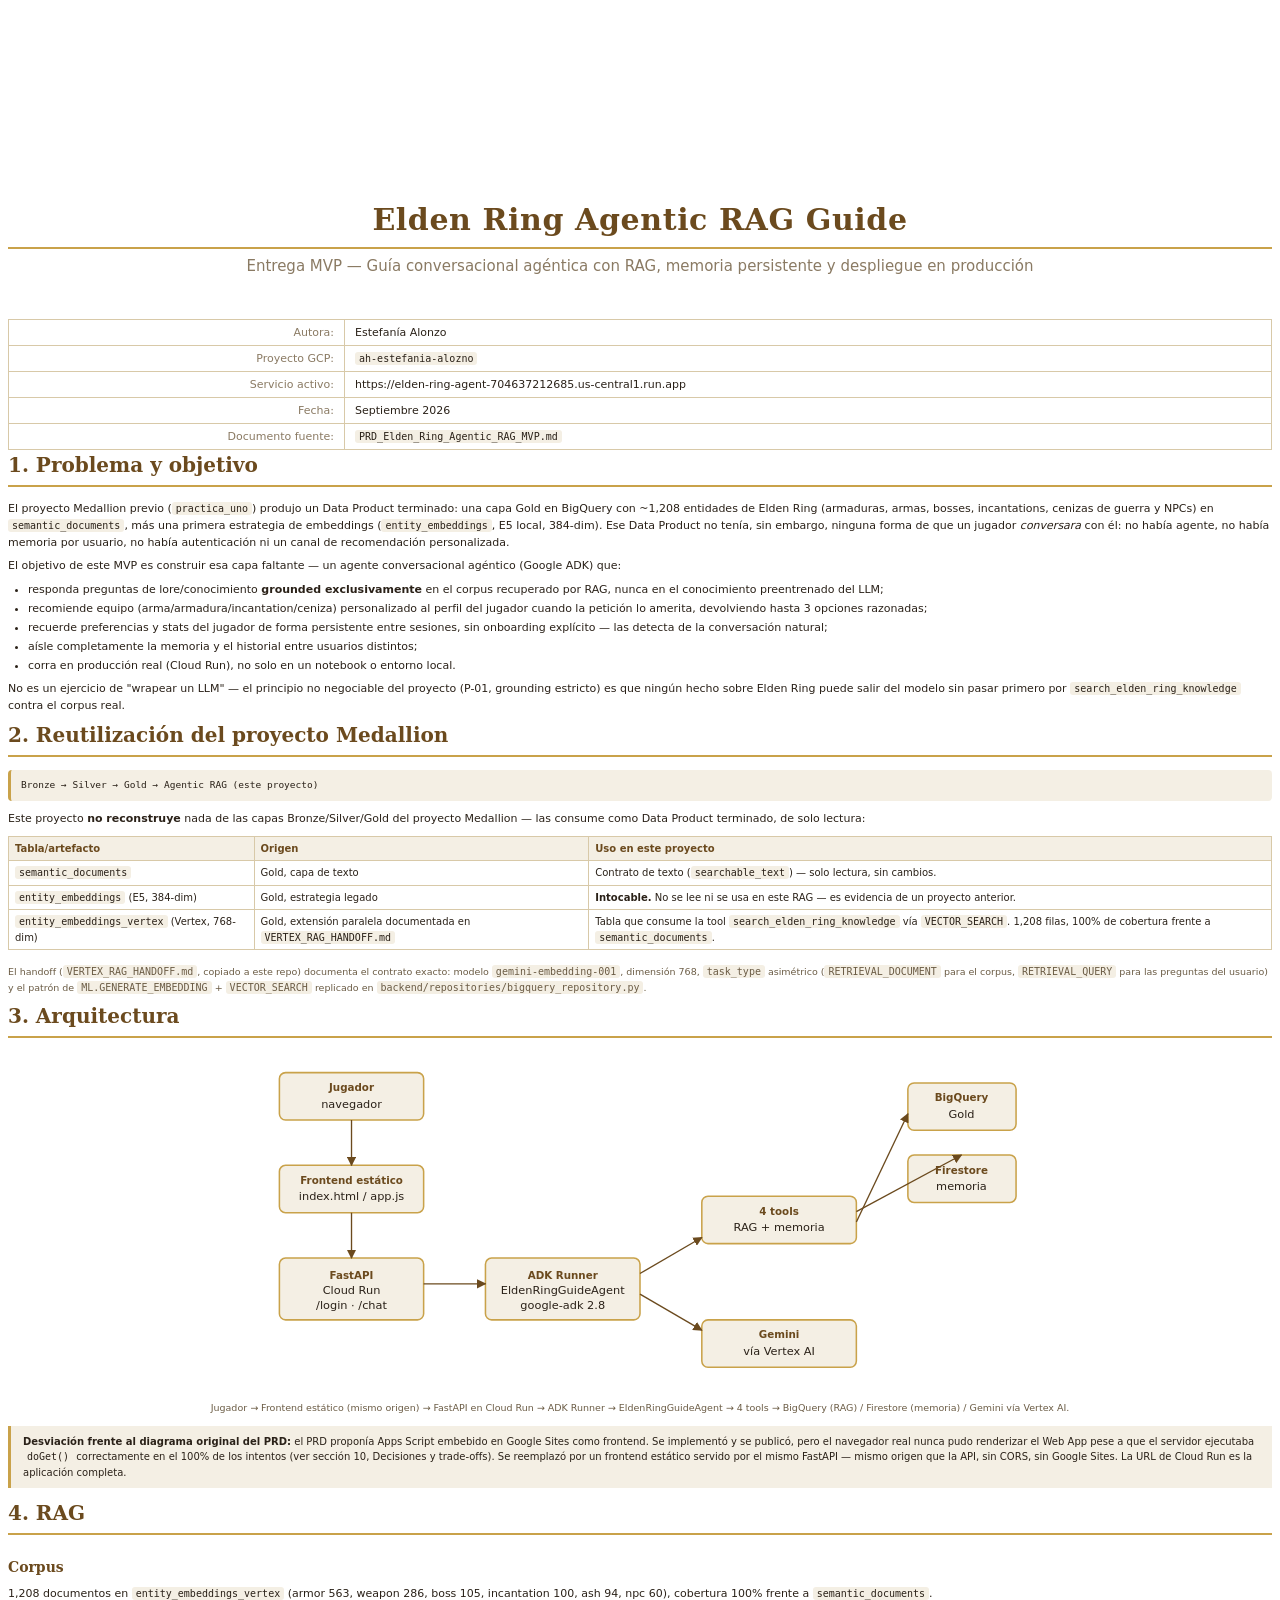
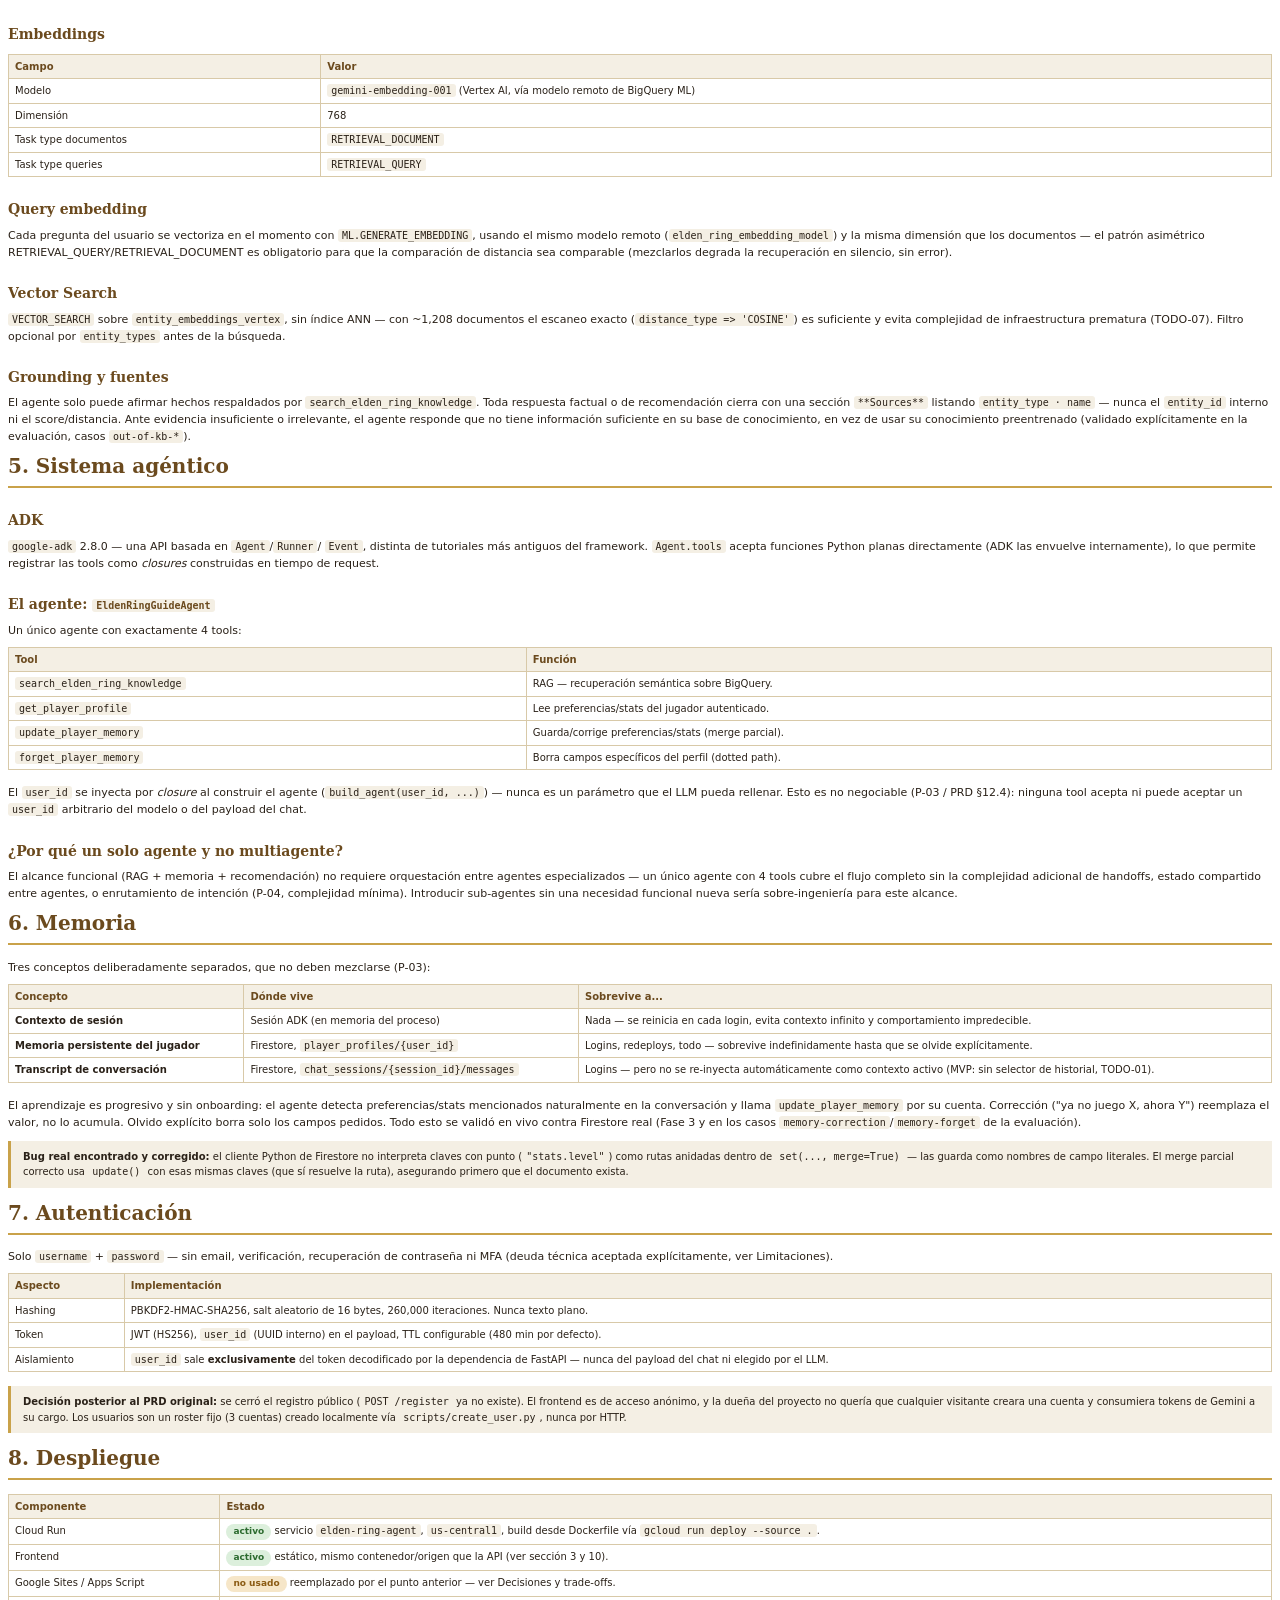
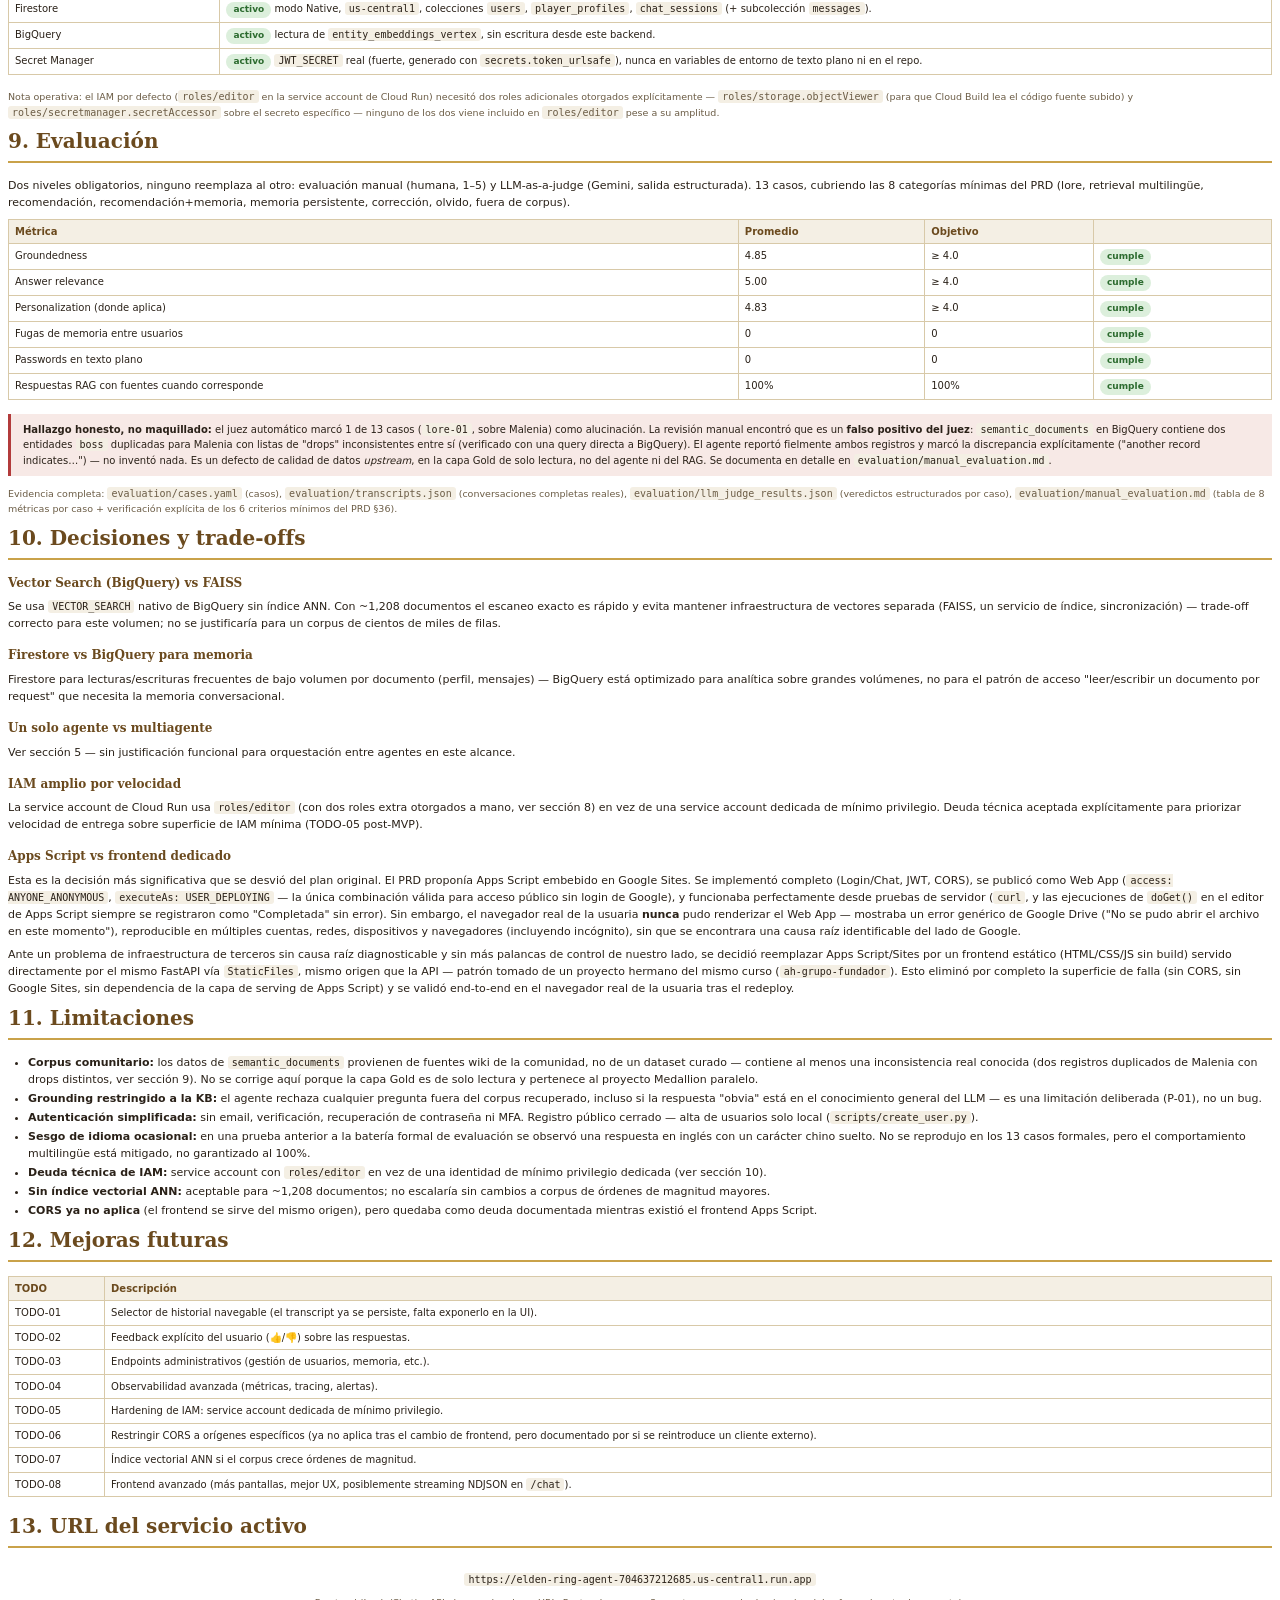
==== docs/entrega.html @ c38bca63 "Genera el PDF de entrega (PRD §45) docs/entrega.html + docs/entrega.pdf (9 páginas), renderizado con" ====
<!doctype html>
<html lang="es">
<head>
<meta charset="utf-8">
<title>Elden Ring Agentic RAG Guide — Entrega MVP</title>
<style>
  @page {
    size: A4;
    margin: 2.2cm 2cm 2.4cm 2cm;
    @bottom-center { content: counter(page) " / " counter(pages); font-size: 9px; color: #8a7a63; }
  }
  * { box-sizing: border-box; }
  body {
    font-family: 'DejaVu Sans', 'Helvetica Neue', Arial, sans-serif;
    color: #2a2118;
    font-size: 11px;
    line-height: 1.55;
  }
  h1, h2, h3 { font-family: 'DejaVu Serif', Georgia, serif; color: #6b4a1e; }
  .cover {
    text-align: center;
    padding-top: 5cm;
  }
  .cover h1 {
    font-size: 30px;
    margin-bottom: 6px;
    color: #6b4a1e;
    letter-spacing: 0.02em;
  }
  .cover .subtitle { font-size: 15px; color: #8a7a63; margin-bottom: 40px; }
  .cover table {
    margin: 40px auto 0;
    font-size: 11px;
    border-collapse: collapse;
  }
  .cover table td { padding: 4px 10px; text-align: left; }
  .cover table td:first-child { color: #8a7a63; text-align: right; }
  .page-break { page-break-before: always; }
  h1 { font-size: 20px; border-bottom: 2px solid #c9a24a; padding-bottom: 4px; margin-top: 0; }
  h2 { font-size: 14px; color: #6b4a1e; margin-top: 22px; margin-bottom: 6px; }
  h3 { font-size: 12px; color: #6b4a1e; margin-top: 14px; margin-bottom: 4px; }
  p { margin: 6px 0; }
  ul, ol { margin: 6px 0; padding-left: 20px; }
  li { margin: 2px 0; }
  code {
    background: #f4efe4; padding: 1px 4px; border-radius: 3px;
    font-family: 'DejaVu Sans Mono', monospace; font-size: 10px;
  }
  pre {
    background: #f4efe4; padding: 8px 10px; border-radius: 4px;
    font-family: 'DejaVu Sans Mono', monospace; font-size: 9.5px;
    white-space: pre-wrap; border-left: 3px solid #c9a24a;
  }
  table { border-collapse: collapse; width: 100%; margin: 8px 0 14px; font-size: 10px; }
  th, td { border: 1px solid #d8c9a8; padding: 4px 6px; text-align: left; vertical-align: top; }
  th { background: #f4efe4; color: #6b4a1e; }
  .badge {
    display: inline-block; padding: 1px 7px; border-radius: 9px;
    font-size: 9px; font-weight: bold;
  }
  .badge-ok { background: #dcefdc; color: #2c6b2f; }
  .badge-warn { background: #f6e6c8; color: #8a5a12; }
  .callout {
    background: #f4efe4; border-left: 3px solid #c9a24a;
    padding: 8px 12px; margin: 10px 0; font-size: 10px;
  }
  .callout.honest { border-left-color: #b23b3b; background: #f7e9e6; }
  .small { font-size: 9.5px; color: #6b5c45; }
  a { color: #6b4a1e; }
  .diagram-caption { text-align: center; font-size: 9.5px; color: #6b5c45; margin-top: 4px; }
</style>
</head>
<body>

<!-- ============ PORTADA ============ -->
<div class="cover">
  <h1>Elden Ring Agentic RAG Guide</h1>
  <div class="subtitle">Entrega MVP — Guía conversacional agéntica con RAG, memoria persistente y despliegue en producción</div>
  <table>
    <tr><td>Autora:</td><td>Estefanía Alonzo</td></tr>
    <tr><td>Proyecto GCP:</td><td><code>ah-estefania-alozno</code></td></tr>
    <tr><td>Servicio activo:</td><td>https://elden-ring-agent-704637212685.us-central1.run.app</td></tr>
    <tr><td>Fecha:</td><td>Septiembre 2026</td></tr>
    <tr><td>Documento fuente:</td><td><code>PRD_Elden_Ring_Agentic_RAG_MVP.md</code></td></tr>
  </table>
</div>

<!-- ============ 1. PROBLEMA Y OBJETIVO ============ -->
<div class="page-break"></div>
<h1>1. Problema y objetivo</h1>

<p>
El proyecto Medallion previo (<code>practica_uno</code>) produjo un Data Product terminado:
una capa Gold en BigQuery con ~1,208 entidades de Elden Ring (armaduras, armas, bosses,
incantations, cenizas de guerra y NPCs) en <code>semantic_documents</code>, más una primera
estrategia de embeddings (<code>entity_embeddings</code>, E5 local, 384-dim). Ese Data Product
no tenía, sin embargo, ninguna forma de que un jugador <em>conversara</em> con él: no había
agente, no había memoria por usuario, no había autenticación ni un canal de recomendación
personalizada.
</p>

<p>
El objetivo de este MVP es construir esa capa faltante — un agente conversacional agéntico
(Google ADK) que:
</p>
<ul>
  <li>responda preguntas de lore/conocimiento <strong>grounded exclusivamente</strong> en el
    corpus recuperado por RAG, nunca en el conocimiento preentrenado del LLM;</li>
  <li>recomiende equipo (arma/armadura/incantation/ceniza) personalizado al perfil del
    jugador cuando la petición lo amerita, devolviendo hasta 3 opciones razonadas;</li>
  <li>recuerde preferencias y stats del jugador de forma persistente entre sesiones, sin
    onboarding explícito — las detecta de la conversación natural;</li>
  <li>aísle completamente la memoria y el historial entre usuarios distintos;</li>
  <li>corra en producción real (Cloud Run), no solo en un notebook o entorno local.</li>
</ul>

<p>
No es un ejercicio de "wrapear un LLM" — el principio no negociable del proyecto (P-01,
grounding estricto) es que ningún hecho sobre Elden Ring puede salir del modelo sin pasar
primero por <code>search_elden_ring_knowledge</code> contra el corpus real.
</p>

<!-- ============ 2. REUTILIZACIÓN DEL MEDALLION ============ -->
<h1>2. Reutilización del proyecto Medallion</h1>

<pre>Bronze → Silver → Gold → Agentic RAG (este proyecto)</pre>

<p>
Este proyecto <strong>no reconstruye</strong> nada de las capas Bronze/Silver/Gold del
proyecto Medallion — las consume como Data Product terminado, de solo lectura:
</p>

<table>
  <tr><th>Tabla/artefacto</th><th>Origen</th><th>Uso en este proyecto</th></tr>
  <tr><td><code>semantic_documents</code></td><td>Gold, capa de texto</td>
      <td>Contrato de texto (<code>searchable_text</code>) — solo lectura, sin cambios.</td></tr>
  <tr><td><code>entity_embeddings</code> (E5, 384-dim)</td><td>Gold, estrategia legado</td>
      <td><strong>Intocable.</strong> No se lee ni se usa en este RAG — es evidencia de un
          proyecto anterior.</td></tr>
  <tr><td><code>entity_embeddings_vertex</code> (Vertex, 768-dim)</td><td>Gold, extensión
      paralela documentada en <code>VERTEX_RAG_HANDOFF.md</code></td>
      <td>Tabla que consume la tool <code>search_elden_ring_knowledge</code> vía
          <code>VECTOR_SEARCH</code>. 1,208 filas, 100% de cobertura frente a
          <code>semantic_documents</code>.</td></tr>
</table>

<p class="small">
El handoff (<code>VERTEX_RAG_HANDOFF.md</code>, copiado a este repo) documenta el contrato
exacto: modelo <code>gemini-embedding-001</code>, dimensión 768, <code>task_type</code>
asimétrico (<code>RETRIEVAL_DOCUMENT</code> para el corpus, <code>RETRIEVAL_QUERY</code> para
las preguntas del usuario) y el patrón de <code>ML.GENERATE_EMBEDDING</code> +
<code>VECTOR_SEARCH</code> replicado en <code>backend/repositories/bigquery_repository.py</code>.
</p>

<!-- ============ 3. ARQUITECTURA ============ -->
<h1>3. Arquitectura</h1>

<svg viewBox="0 0 760 330" xmlns="http://www.w3.org/2000/svg" style="width:100%; max-height:340px;">
  <defs>
    <marker id="arrow" viewBox="0 0 10 10" refX="9" refY="5" markerWidth="7" markerHeight="7" orient="auto-start-reverse">
      <path d="M 0 0 L 10 5 L 0 10 z" fill="#6b4a1e"/>
    </marker>
  </defs>
  <style>
    .box { fill:#f4efe4; stroke:#c9a24a; stroke-width:1.5; rx:6; }
    .lbl { font-family: 'DejaVu Sans', sans-serif; font-size: 11px; fill:#2a2118; text-anchor:middle; }
    .lbl-title { font-family: 'DejaVu Sans', sans-serif; font-size: 10px; fill:#6b4a1e; font-weight:bold; text-anchor:middle; }
    .edge { stroke:#6b4a1e; stroke-width:1.3; fill:none; marker-end:url(#arrow); }
  </style>

  <rect class="box" x="30" y="20" width="140" height="46"/>
  <text class="lbl-title" x="100" y="38">Jugador</text>
  <text class="lbl" x="100" y="54">navegador</text>

  <rect class="box" x="30" y="110" width="140" height="46"/>
  <text class="lbl-title" x="100" y="128">Frontend estático</text>
  <text class="lbl" x="100" y="144">index.html / app.js</text>

  <rect class="box" x="30" y="200" width="140" height="60"/>
  <text class="lbl-title" x="100" y="220">FastAPI</text>
  <text class="lbl" x="100" y="235">Cloud Run</text>
  <text class="lbl" x="100" y="249">/login · /chat</text>

  <rect class="box" x="230" y="200" width="150" height="60"/>
  <text class="lbl-title" x="305" y="220">ADK Runner</text>
  <text class="lbl" x="305" y="235">EldenRingGuideAgent</text>
  <text class="lbl" x="305" y="249">google-adk 2.8</text>

  <rect class="box" x="440" y="140" width="150" height="46"/>
  <text class="lbl-title" x="515" y="158">4 tools</text>
  <text class="lbl" x="515" y="174">RAG + memoria</text>

  <rect class="box" x="440" y="260" width="150" height="46"/>
  <text class="lbl-title" x="515" y="278">Gemini</text>
  <text class="lbl" x="515" y="294">vía Vertex AI</text>

  <rect class="box" x="640" y="30" width="105" height="46"/>
  <text class="lbl-title" x="692" y="48">BigQuery</text>
  <text class="lbl" x="692" y="64">Gold</text>

  <rect class="box" x="640" y="100" width="105" height="46"/>
  <text class="lbl-title" x="692" y="118">Firestore</text>
  <text class="lbl" x="692" y="134">memoria</text>

  <path class="edge" d="M100,66 L100,110"/>
  <path class="edge" d="M100,156 L100,200"/>
  <path class="edge" d="M170,225 L230,225"/>
  <path class="edge" d="M380,215 L440,180"/>
  <path class="edge" d="M380,235 L440,270"/>
  <path class="edge" d="M590,155 L692,100"/>
  <path class="edge" d="M590,165 L640,60"/>
</svg>
<p class="diagram-caption">
Jugador → Frontend estático (mismo origen) → FastAPI en Cloud Run → ADK Runner →
EldenRingGuideAgent → 4 tools → BigQuery (RAG) / Firestore (memoria) / Gemini vía Vertex AI.
</p>

<div class="callout">
<strong>Desviación frente al diagrama original del PRD:</strong> el PRD proponía Apps Script
embebido en Google Sites como frontend. Se implementó y se publicó, pero el navegador real
nunca pudo renderizar el Web App pese a que el servidor ejecutaba <code>doGet()</code>
correctamente en el 100% de los intentos (ver sección 10, Decisiones y trade-offs). Se
reemplazó por un frontend estático servido por el mismo FastAPI — mismo origen que la API,
sin CORS, sin Google Sites. La URL de Cloud Run es la aplicación completa.
</div>

<!-- ============ 4. RAG ============ -->
<div class="page-break"></div>
<h1>4. RAG</h1>

<h2>Corpus</h2>
<p>
1,208 documentos en <code>entity_embeddings_vertex</code> (armor 563, weapon 286, boss 105,
incantation 100, ash 94, npc 60), cobertura 100% frente a <code>semantic_documents</code>.
</p>

<h2>Embeddings</h2>
<table>
  <tr><th>Campo</th><th>Valor</th></tr>
  <tr><td>Modelo</td><td><code>gemini-embedding-001</code> (Vertex AI, vía modelo remoto de BigQuery ML)</td></tr>
  <tr><td>Dimensión</td><td>768</td></tr>
  <tr><td>Task type documentos</td><td><code>RETRIEVAL_DOCUMENT</code></td></tr>
  <tr><td>Task type queries</td><td><code>RETRIEVAL_QUERY</code></td></tr>
</table>

<h2>Query embedding</h2>
<p>
Cada pregunta del usuario se vectoriza en el momento con
<code>ML.GENERATE_EMBEDDING</code>, usando el mismo modelo remoto
(<code>elden_ring_embedding_model</code>) y la misma dimensión que los documentos — el patrón
asimétrico RETRIEVAL_QUERY/RETRIEVAL_DOCUMENT es obligatorio para que la comparación de
distancia sea comparable (mezclarlos degrada la recuperación en silencio, sin error).
</p>

<h2>Vector Search</h2>
<p>
<code>VECTOR_SEARCH</code> sobre <code>entity_embeddings_vertex</code>, sin índice ANN — con
~1,208 documentos el escaneo exacto (<code>distance_type =&gt; 'COSINE'</code>) es suficiente
y evita complejidad de infraestructura prematura (TODO-07). Filtro opcional por
<code>entity_types</code> antes de la búsqueda.
</p>

<h2>Grounding y fuentes</h2>
<p>
El agente solo puede afirmar hechos respaldados por <code>search_elden_ring_knowledge</code>.
Toda respuesta factual o de recomendación cierra con una sección <code>**Sources**</code>
listando <code>entity_type · name</code> — nunca el <code>entity_id</code> interno ni el
score/distancia. Ante evidencia insuficiente o irrelevante, el agente responde que no tiene
información suficiente en su base de conocimiento, en vez de usar su conocimiento
preentrenado (validado explícitamente en la evaluación, casos <code>out-of-kb-*</code>).
</p>

<!-- ============ 5. SISTEMA AGÉNTICO ============ -->
<h1>5. Sistema agéntico</h1>

<h2>ADK</h2>
<p>
<code>google-adk</code> 2.8.0 — una API basada en <code>Agent</code>/<code>Runner</code>/
<code>Event</code>, distinta de tutoriales más antiguos del framework. <code>Agent.tools</code>
acepta funciones Python planas directamente (ADK las envuelve internamente), lo que permite
registrar las tools como <em>closures</em> construidas en tiempo de request.
</p>

<h2>El agente: <code>EldenRingGuideAgent</code></h2>
<p>Un único agente con exactamente 4 tools:</p>
<table>
  <tr><th>Tool</th><th>Función</th></tr>
  <tr><td><code>search_elden_ring_knowledge</code></td><td>RAG — recuperación semántica sobre BigQuery.</td></tr>
  <tr><td><code>get_player_profile</code></td><td>Lee preferencias/stats del jugador autenticado.</td></tr>
  <tr><td><code>update_player_memory</code></td><td>Guarda/corrige preferencias/stats (merge parcial).</td></tr>
  <tr><td><code>forget_player_memory</code></td><td>Borra campos específicos del perfil (dotted path).</td></tr>
</table>

<p>
El <code>user_id</code> se inyecta por <em>closure</em> al construir el agente
(<code>build_agent(user_id, ...)</code>) — nunca es un parámetro que el LLM pueda rellenar.
Esto es no negociable (P-03 / PRD §12.4): ninguna tool acepta ni puede aceptar un
<code>user_id</code> arbitrario del modelo o del payload del chat.
</p>

<h2>¿Por qué un solo agente y no multiagente?</h2>
<p>
El alcance funcional (RAG + memoria + recomendación) no requiere orquestación entre agentes
especializados — un único agente con 4 tools cubre el flujo completo sin la complejidad
adicional de handoffs, estado compartido entre agentes, o enrutamiento de intención (P-04,
complejidad mínima). Introducir sub-agentes sin una necesidad funcional nueva sería
sobre-ingeniería para este alcance.
</p>

<!-- ============ 6. MEMORIA ============ -->
<div class="page-break"></div>
<h1>6. Memoria</h1>

<p>Tres conceptos deliberadamente separados, que no deben mezclarse (P-03):</p>

<table>
  <tr><th>Concepto</th><th>Dónde vive</th><th>Sobrevive a...</th></tr>
  <tr><td><strong>Contexto de sesión</strong></td><td>Sesión ADK (en memoria del proceso)</td>
      <td>Nada — se reinicia en cada login, evita contexto infinito y comportamiento
          impredecible.</td></tr>
  <tr><td><strong>Memoria persistente del jugador</strong></td><td>Firestore,
      <code>player_profiles/{user_id}</code></td>
      <td>Logins, redeploys, todo — sobrevive indefinidamente hasta que se olvide
          explícitamente.</td></tr>
  <tr><td><strong>Transcript de conversación</strong></td><td>Firestore,
      <code>chat_sessions/{session_id}/messages</code></td>
      <td>Logins — pero no se re-inyecta automáticamente como contexto activo (MVP: sin
          selector de historial, TODO-01).</td></tr>
</table>

<p>
El aprendizaje es progresivo y sin onboarding: el agente detecta preferencias/stats
mencionados naturalmente en la conversación y llama <code>update_player_memory</code> por su
cuenta. Corrección ("ya no juego X, ahora Y") reemplaza el valor, no lo acumula. Olvido
explícito borra solo los campos pedidos. Todo esto se validó en vivo contra Firestore real
(Fase 3 y en los casos <code>memory-correction</code>/<code>memory-forget</code> de la
evaluación).
</p>

<div class="callout">
<strong>Bug real encontrado y corregido:</strong> el cliente Python de Firestore no interpreta
claves con punto (<code>"stats.level"</code>) como rutas anidadas dentro de
<code>set(..., merge=True)</code> — las guarda como nombres de campo literales. El merge
parcial correcto usa <code>update()</code> con esas mismas claves (que sí resuelve la ruta),
asegurando primero que el documento exista.
</div>

<!-- ============ 7. AUTENTICACIÓN ============ -->
<h1>7. Autenticación</h1>

<p>
Solo <code>username</code> + <code>password</code> — sin email, verificación, recuperación de
contraseña ni MFA (deuda técnica aceptada explícitamente, ver Limitaciones).
</p>

<table>
  <tr><th>Aspecto</th><th>Implementación</th></tr>
  <tr><td>Hashing</td><td>PBKDF2-HMAC-SHA256, salt aleatorio de 16 bytes, 260,000 iteraciones. Nunca texto plano.</td></tr>
  <tr><td>Token</td><td>JWT (HS256), <code>user_id</code> (UUID interno) en el payload, TTL configurable (480 min por defecto).</td></tr>
  <tr><td>Aislamiento</td><td><code>user_id</code> sale <strong>exclusivamente</strong> del token decodificado por la dependencia de FastAPI — nunca del payload del chat ni elegido por el LLM.</td></tr>
</table>

<div class="callout">
<strong>Decisión posterior al PRD original:</strong> se cerró el registro público
(<code>POST /register</code> ya no existe). El frontend es de acceso anónimo, y la dueña del
proyecto no quería que cualquier visitante creara una cuenta y consumiera tokens de Gemini a
su cargo. Los usuarios son un roster fijo (3 cuentas) creado localmente vía
<code>scripts/create_user.py</code>, nunca por HTTP.
</div>

<!-- ============ 8. DESPLIEGUE ============ -->
<div class="page-break"></div>
<h1>8. Despliegue</h1>

<table>
  <tr><th>Componente</th><th>Estado</th></tr>
  <tr><td>Cloud Run</td><td><span class="badge badge-ok">activo</span>
      servicio <code>elden-ring-agent</code>, <code>us-central1</code>, build desde
      Dockerfile vía <code>gcloud run deploy --source .</code>.</td></tr>
  <tr><td>Frontend</td><td><span class="badge badge-ok">activo</span>
      estático, mismo contenedor/origen que la API (ver sección 3 y 10).</td></tr>
  <tr><td>Google Sites / Apps Script</td><td><span class="badge badge-warn">no usado</span>
      reemplazado por el punto anterior — ver Decisiones y trade-offs.</td></tr>
  <tr><td>Firestore</td><td><span class="badge badge-ok">activo</span>
      modo Native, <code>us-central1</code>, colecciones <code>users</code>,
      <code>player_profiles</code>, <code>chat_sessions</code> (+ subcolección
      <code>messages</code>).</td></tr>
  <tr><td>BigQuery</td><td><span class="badge badge-ok">activo</span>
      lectura de <code>entity_embeddings_vertex</code>, sin escritura desde este backend.</td></tr>
  <tr><td>Secret Manager</td><td><span class="badge badge-ok">activo</span>
      <code>JWT_SECRET</code> real (fuerte, generado con <code>secrets.token_urlsafe</code>),
      nunca en variables de entorno de texto plano ni en el repo.</td></tr>
</table>

<p class="small">
Nota operativa: el IAM por defecto (<code>roles/editor</code> en la service account de Cloud
Run) necesitó dos roles adicionales otorgados explícitamente —
<code>roles/storage.objectViewer</code> (para que Cloud Build lea el código fuente subido) y
<code>roles/secretmanager.secretAccessor</code> sobre el secreto específico — ninguno de los
dos viene incluido en <code>roles/editor</code> pese a su amplitud.
</p>

<!-- ============ 9. EVALUACIÓN ============ -->
<h1>9. Evaluación</h1>

<p>
Dos niveles obligatorios, ninguno reemplaza al otro: evaluación manual (humana, 1–5) y
LLM-as-a-judge (Gemini, salida estructurada). 13 casos, cubriendo las 8 categorías mínimas del
PRD (lore, retrieval multilingüe, recomendación, recomendación+memoria, memoria persistente,
corrección, olvido, fuera de corpus).
</p>

<table>
  <tr><th>Métrica</th><th>Promedio</th><th>Objetivo</th><th></th></tr>
  <tr><td>Groundedness</td><td>4.85</td><td>≥ 4.0</td><td><span class="badge badge-ok">cumple</span></td></tr>
  <tr><td>Answer relevance</td><td>5.00</td><td>≥ 4.0</td><td><span class="badge badge-ok">cumple</span></td></tr>
  <tr><td>Personalization (donde aplica)</td><td>4.83</td><td>≥ 4.0</td><td><span class="badge badge-ok">cumple</span></td></tr>
  <tr><td>Fugas de memoria entre usuarios</td><td>0</td><td>0</td><td><span class="badge badge-ok">cumple</span></td></tr>
  <tr><td>Passwords en texto plano</td><td>0</td><td>0</td><td><span class="badge badge-ok">cumple</span></td></tr>
  <tr><td>Respuestas RAG con fuentes cuando corresponde</td><td>100%</td><td>100%</td><td><span class="badge badge-ok">cumple</span></td></tr>
</table>

<div class="callout honest">
<strong>Hallazgo honesto, no maquillado:</strong> el juez automático marcó 1 de 13 casos
(<code>lore-01</code>, sobre Malenia) como alucinación. La revisión manual encontró que es un
<strong>falso positivo del juez</strong>: <code>semantic_documents</code> en BigQuery contiene
dos entidades <code>boss</code> duplicadas para Malenia con listas de "drops" inconsistentes
entre sí (verificado con una query directa a BigQuery). El agente reportó fielmente ambos
registros y marcó la discrepancia explícitamente ("another record indicates…") — no inventó
nada. Es un defecto de calidad de datos <em>upstream</em>, en la capa Gold de solo lectura, no
del agente ni del RAG. Se documenta en detalle en
<code>evaluation/manual_evaluation.md</code>.
</div>

<p class="small">
Evidencia completa: <code>evaluation/cases.yaml</code> (casos),
<code>evaluation/transcripts.json</code> (conversaciones completas reales),
<code>evaluation/llm_judge_results.json</code> (veredictos estructurados por caso),
<code>evaluation/manual_evaluation.md</code> (tabla de 8 métricas por caso + verificación
explícita de los 6 criterios mínimos del PRD §36).
</p>

<!-- ============ 10. DECISIONES Y TRADE-OFFS ============ -->
<div class="page-break"></div>
<h1>10. Decisiones y trade-offs</h1>

<h3>Vector Search (BigQuery) vs FAISS</h3>
<p>
Se usa <code>VECTOR_SEARCH</code> nativo de BigQuery sin índice ANN. Con ~1,208 documentos el
escaneo exacto es rápido y evita mantener infraestructura de vectores separada (FAISS, un
servicio de índice, sincronización) — trade-off correcto para este volumen; no se justificaría
para un corpus de cientos de miles de filas.
</p>

<h3>Firestore vs BigQuery para memoria</h3>
<p>
Firestore para lecturas/escrituras frecuentes de bajo volumen por documento (perfil, mensajes)
— BigQuery está optimizado para analítica sobre grandes volúmenes, no para el patrón de
acceso "leer/escribir un documento por request" que necesita la memoria conversacional.
</p>

<h3>Un solo agente vs multiagente</h3>
<p>Ver sección 5 — sin justificación funcional para orquestación entre agentes en este alcance.</p>

<h3>IAM amplio por velocidad</h3>
<p>
La service account de Cloud Run usa <code>roles/editor</code> (con dos roles extra
otorgados a mano, ver sección 8) en vez de una service account dedicada de mínimo privilegio.
Deuda técnica aceptada explícitamente para priorizar velocidad de entrega sobre superficie de
IAM mínima (TODO-05 post-MVP).
</p>

<h3>Apps Script vs frontend dedicado</h3>
<p>
Esta es la decisión más significativa que se desvió del plan original. El PRD proponía Apps
Script embebido en Google Sites. Se implementó completo (Login/Chat, JWT, CORS), se publicó
como Web App (<code>access: ANYONE_ANONYMOUS</code>, <code>executeAs: USER_DEPLOYING</code> —
la única combinación válida para acceso público sin login de Google), y funcionaba
perfectamente desde pruebas de servidor (<code>curl</code>, y las ejecuciones de
<code>doGet()</code> en el editor de Apps Script siempre se registraron como "Completada" sin
error). Sin embargo, el navegador real de la usuaria <strong>nunca</strong> pudo renderizar el
Web App — mostraba un error genérico de Google Drive ("No se pudo abrir el archivo en este
momento"), reproducible en múltiples cuentas, redes, dispositivos y navegadores (incluyendo
incógnito), sin que se encontrara una causa raíz identificable del lado de Google.
</p>
<p>
Ante un problema de infraestructura de terceros sin causa raíz diagnosticable y sin más
palancas de control de nuestro lado, se decidió reemplazar Apps Script/Sites por un frontend
estático (HTML/CSS/JS sin build) servido directamente por el mismo FastAPI vía
<code>StaticFiles</code>, mismo origen que la API — patrón tomado de un proyecto hermano del
mismo curso (<code>ah-grupo-fundador</code>). Esto eliminó por completo la superficie de falla
(sin CORS, sin Google Sites, sin dependencia de la capa de serving de Apps Script) y se validó
end-to-end en el navegador real de la usuaria tras el redeploy.
</p>

<!-- ============ 11. LIMITACIONES ============ -->
<h1>11. Limitaciones</h1>
<ul>
  <li><strong>Corpus comunitario:</strong> los datos de <code>semantic_documents</code>
    provienen de fuentes wiki de la comunidad, no de un dataset curado — contiene al menos una
    inconsistencia real conocida (dos registros duplicados de Malenia con drops distintos,
    ver sección 9). No se corrige aquí porque la capa Gold es de solo lectura y pertenece al
    proyecto Medallion paralelo.</li>
  <li><strong>Grounding restringido a la KB:</strong> el agente rechaza cualquier pregunta
    fuera del corpus recuperado, incluso si la respuesta "obvia" está en el conocimiento
    general del LLM — es una limitación deliberada (P-01), no un bug.</li>
  <li><strong>Autenticación simplificada:</strong> sin email, verificación, recuperación de
    contraseña ni MFA. Registro público cerrado — alta de usuarios solo local
    (<code>scripts/create_user.py</code>).</li>
  <li><strong>Sesgo de idioma ocasional:</strong> en una prueba anterior a la batería formal de
    evaluación se observó una respuesta en inglés con un carácter chino suelto. No se
    reprodujo en los 13 casos formales, pero el comportamiento multilingüe está mitigado, no
    garantizado al 100%.</li>
  <li><strong>Deuda técnica de IAM:</strong> service account con <code>roles/editor</code> en
    vez de una identidad de mínimo privilegio dedicada (ver sección 10).</li>
  <li><strong>Sin índice vectorial ANN:</strong> aceptable para ~1,208 documentos; no
    escalaría sin cambios a corpus de órdenes de magnitud mayores.</li>
  <li><strong>CORS ya no aplica</strong> (el frontend se sirve del mismo origen), pero
    quedaba como deuda documentada mientras existió el frontend Apps Script.</li>
</ul>

<!-- ============ 12. MEJORAS FUTURAS ============ -->
<h1>12. Mejoras futuras</h1>
<table>
  <tr><th>TODO</th><th>Descripción</th></tr>
  <tr><td>TODO-01</td><td>Selector de historial navegable (el transcript ya se persiste, falta exponerlo en la UI).</td></tr>
  <tr><td>TODO-02</td><td>Feedback explícito del usuario (👍/👎) sobre las respuestas.</td></tr>
  <tr><td>TODO-03</td><td>Endpoints administrativos (gestión de usuarios, memoria, etc.).</td></tr>
  <tr><td>TODO-04</td><td>Observabilidad avanzada (métricas, tracing, alertas).</td></tr>
  <tr><td>TODO-05</td><td>Hardening de IAM: service account dedicada de mínimo privilegio.</td></tr>
  <tr><td>TODO-06</td><td>Restringir CORS a orígenes específicos (ya no aplica tras el cambio de frontend, pero documentado por si se reintroduce un cliente externo).</td></tr>
  <tr><td>TODO-07</td><td>Índice vectorial ANN si el corpus crece órdenes de magnitud.</td></tr>
  <tr><td>TODO-08</td><td>Frontend avanzado (más pantallas, mejor UX, posiblemente streaming NDJSON en <code>/chat</code>).</td></tr>
</table>

<!-- ============ 13. URL ============ -->
<h1>13. URL del servicio activo</h1>
<p style="font-size:14px; text-align:center; margin-top:20px;">
  <code>https://elden-ring-agent-704637212685.us-central1.run.app</code>
</p>
<p class="small" style="text-align:center;">
  Frontend (Login/Chat) y API viven en la misma URL. Roster de acceso: 3 cuentas
  pre-aprobadas (credenciales fuera de este documento).
</p>

</body>
</html>
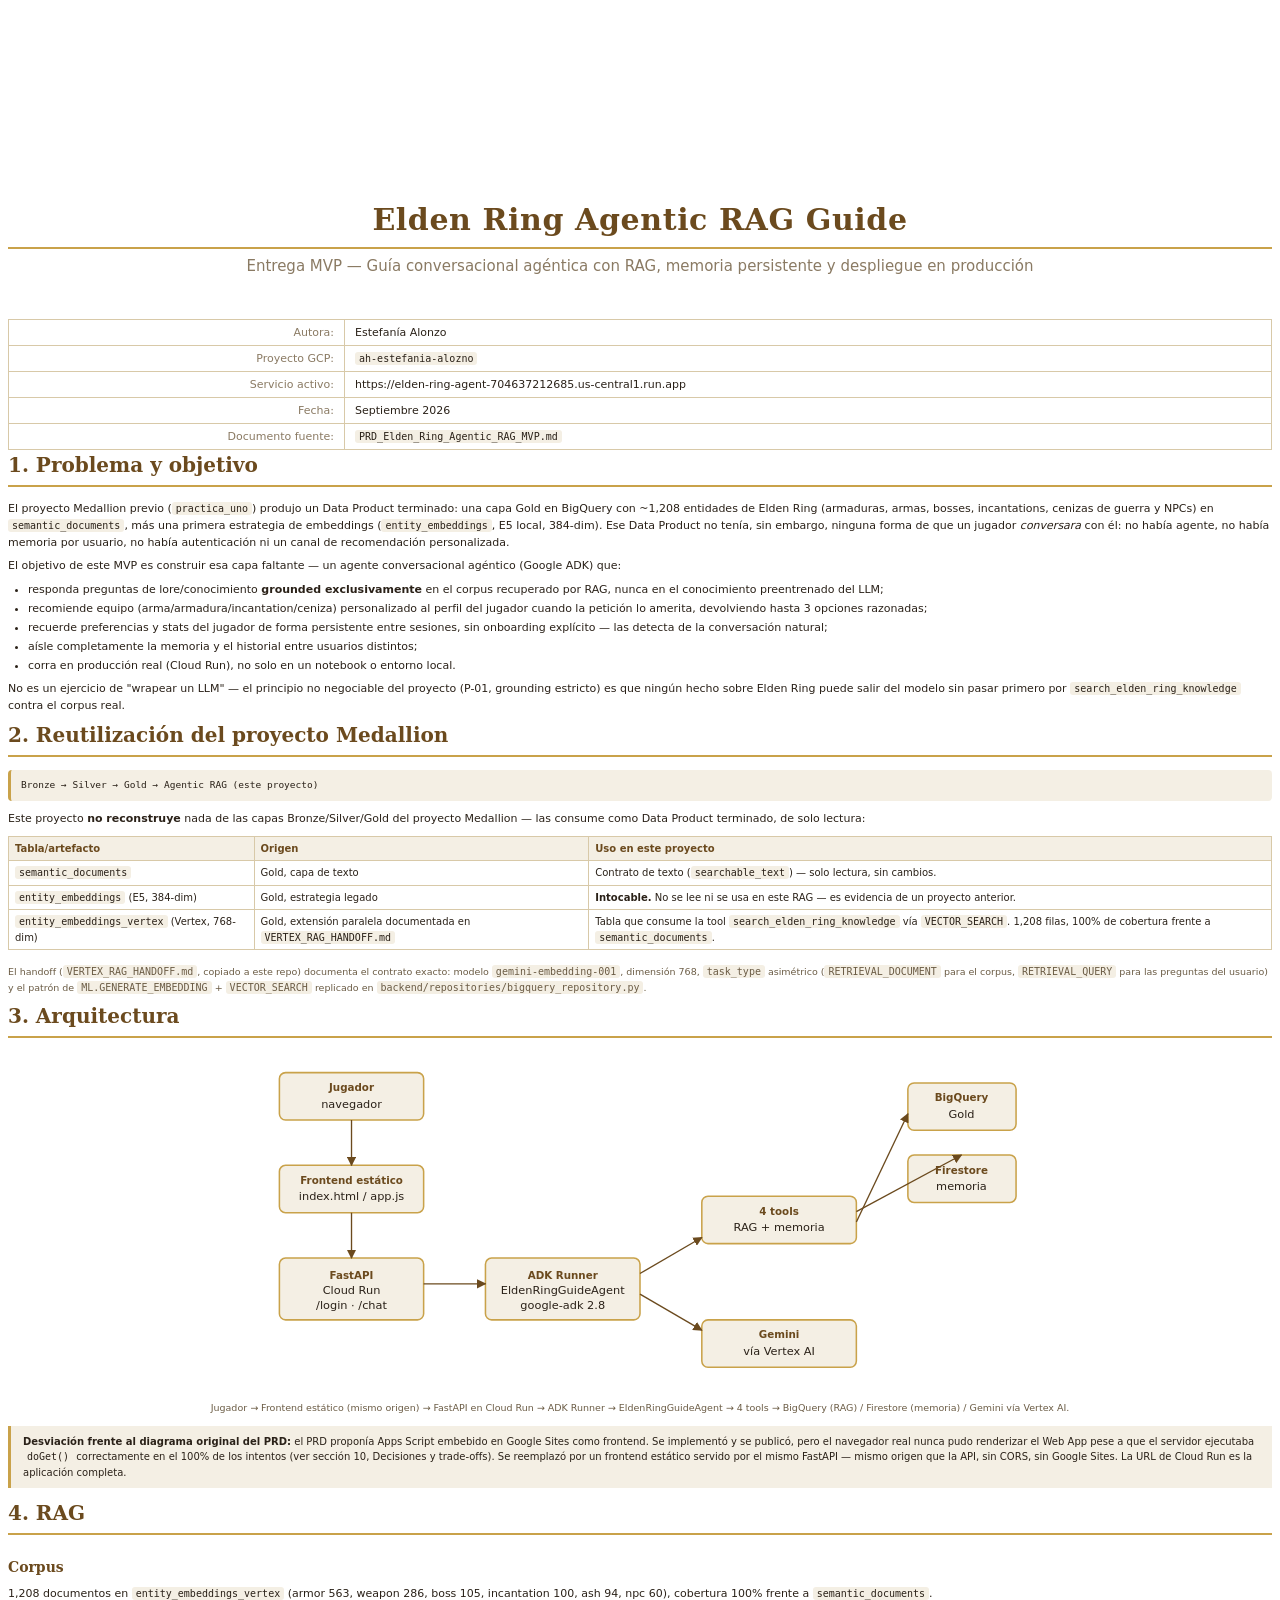
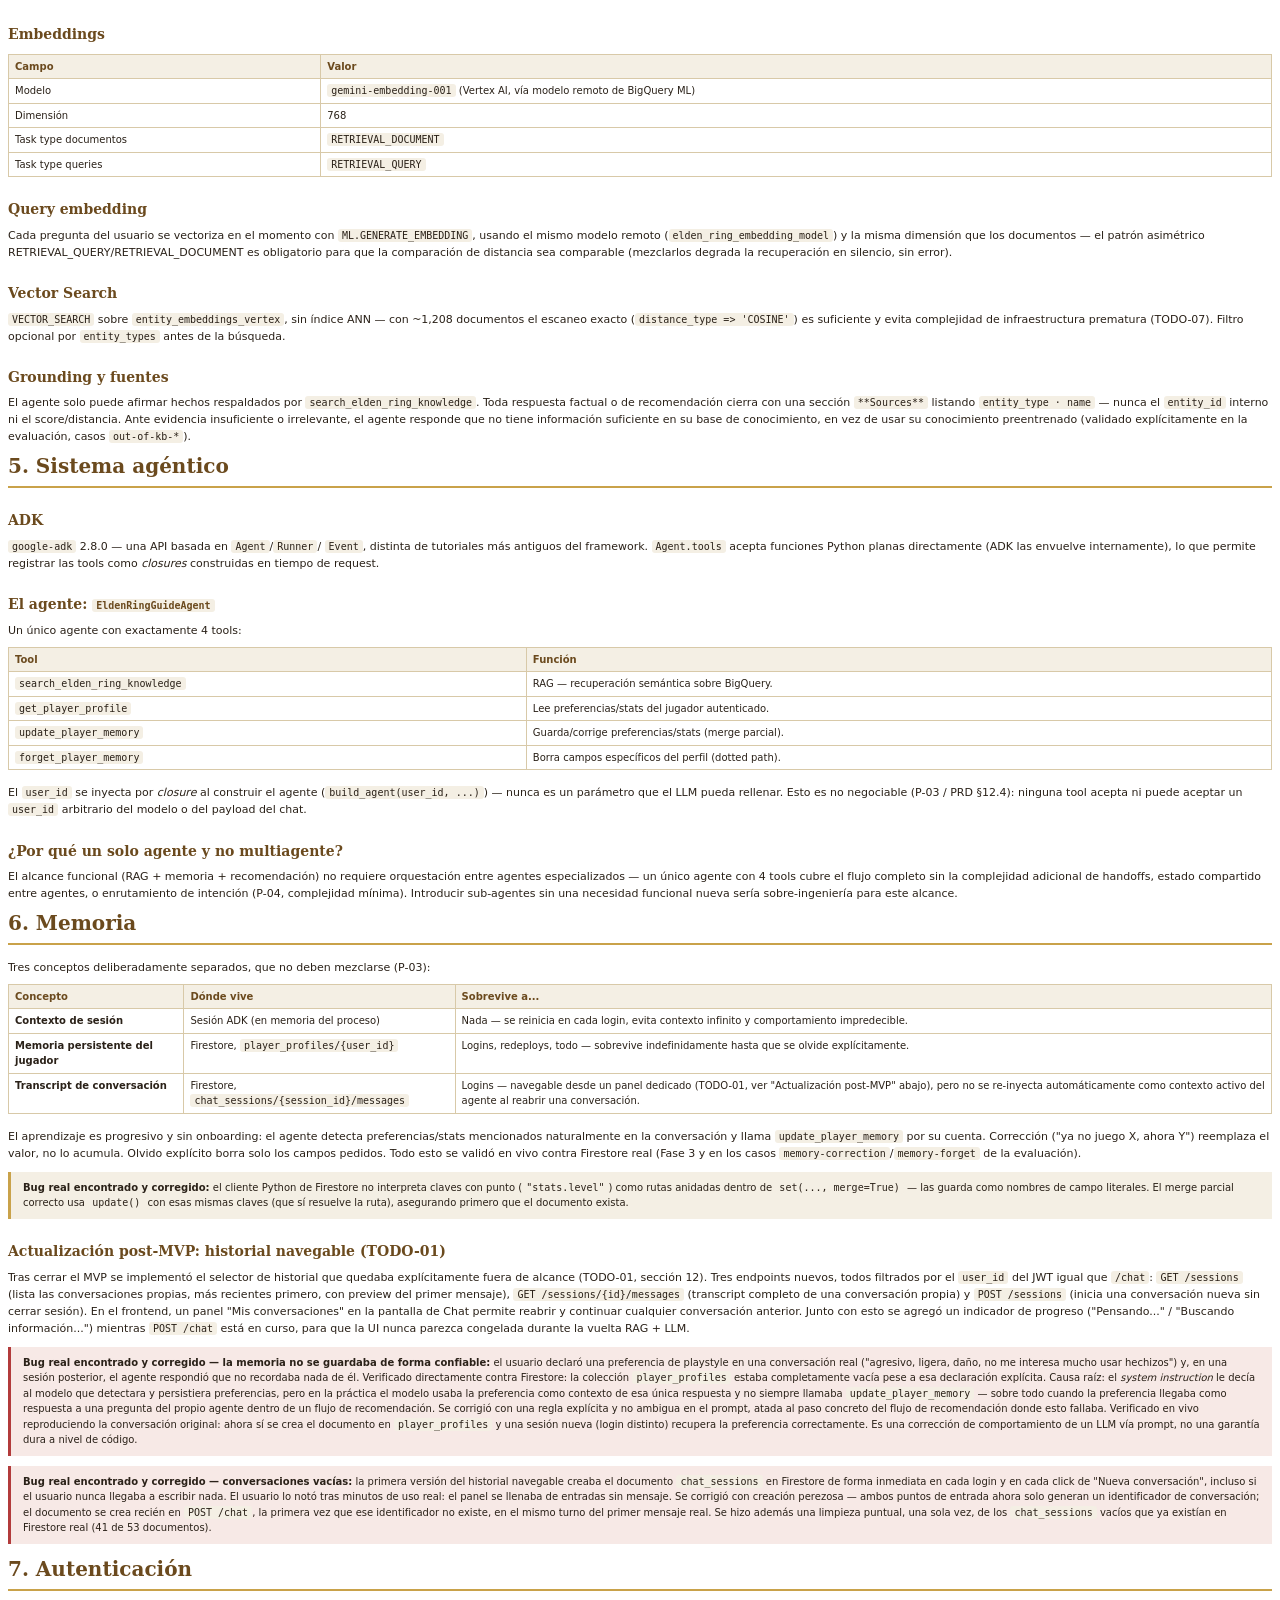
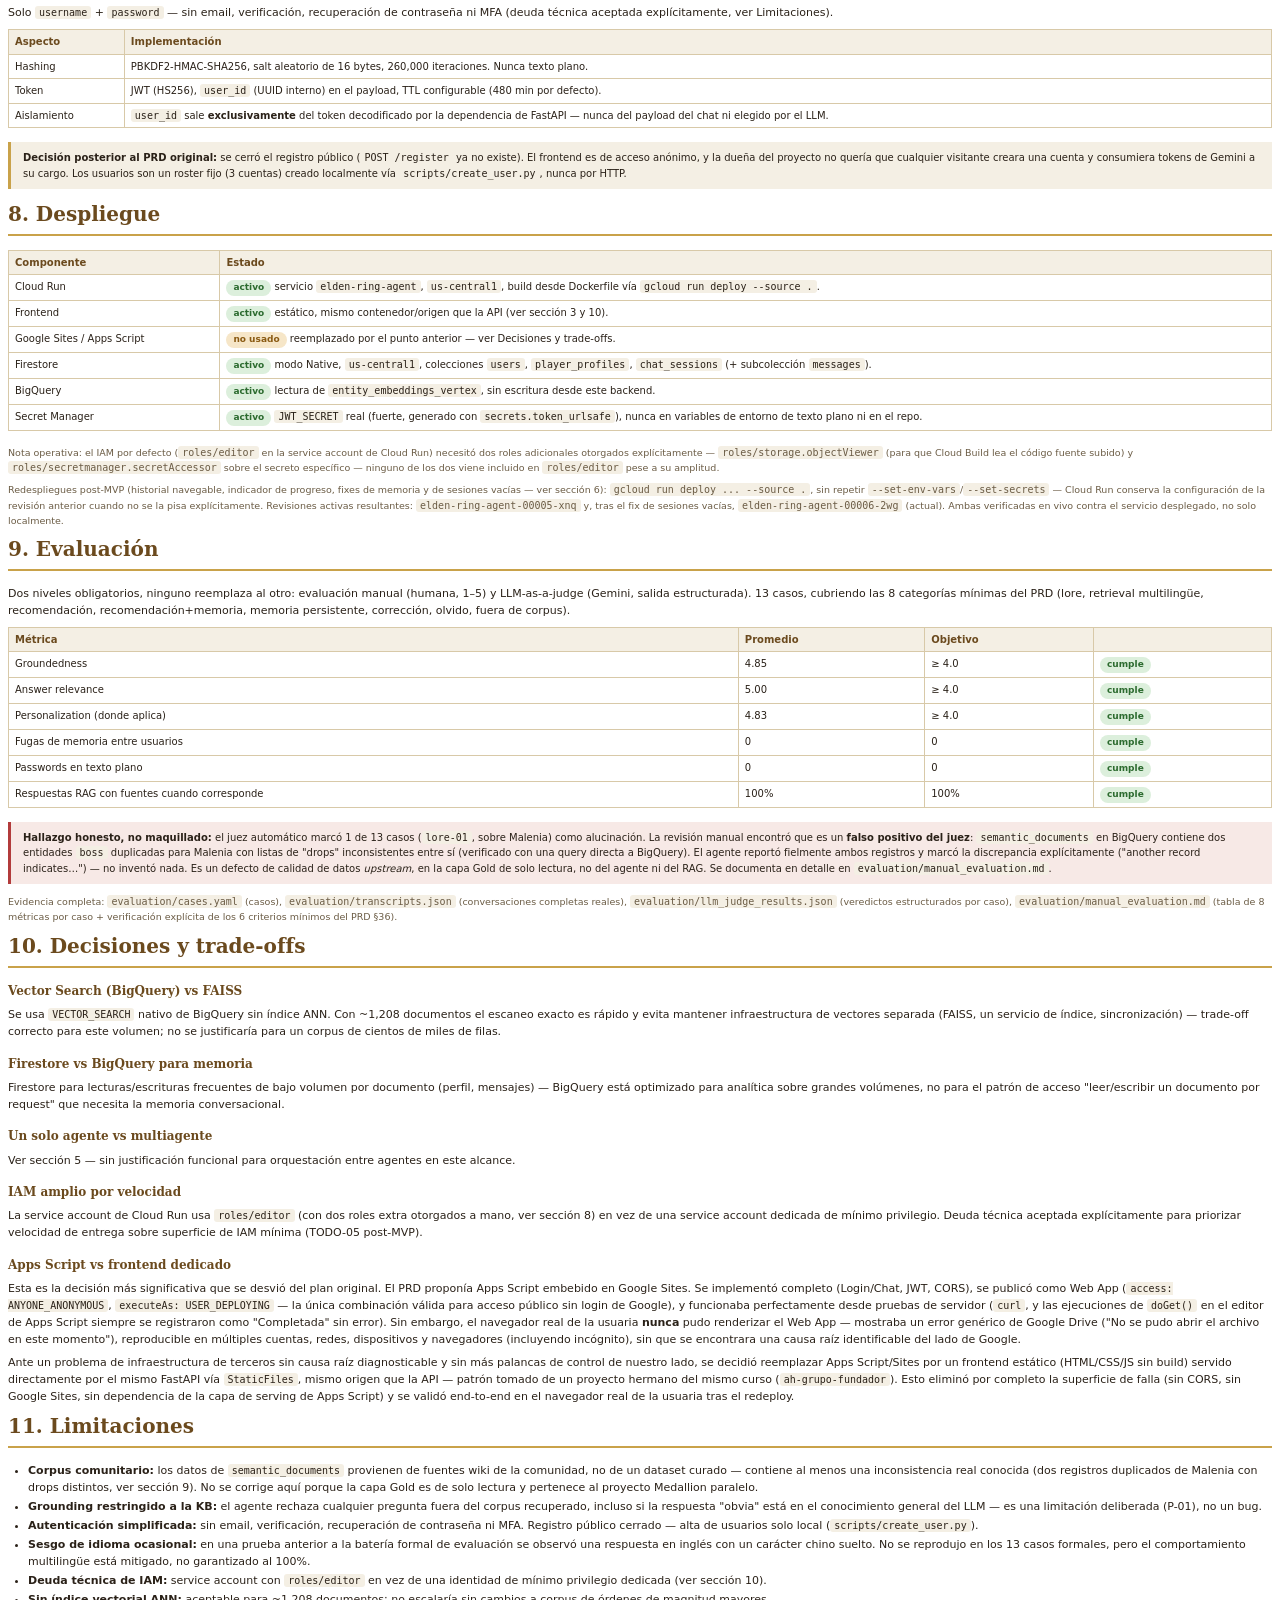
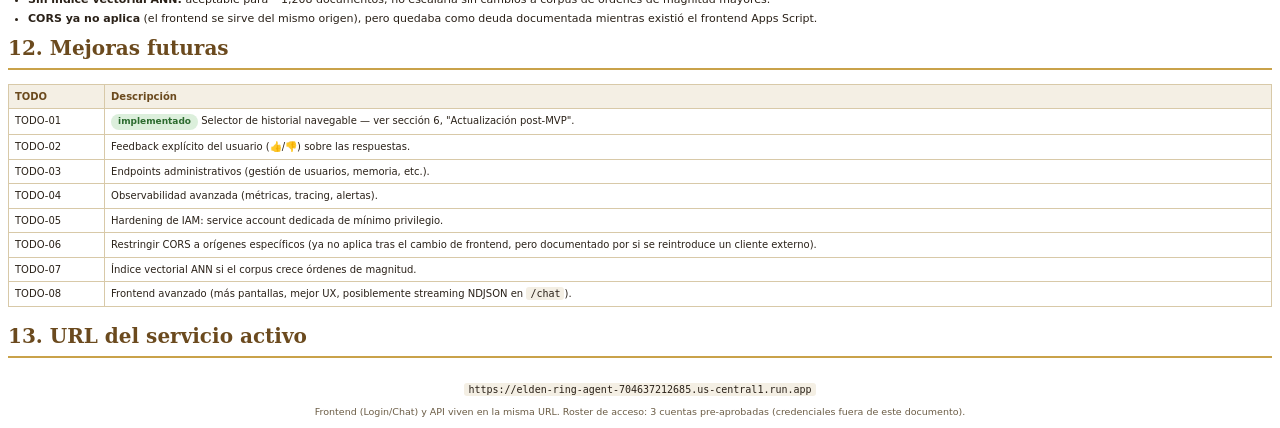
==== commit 9b530deb: "Actualiza el PDF de entrega con las mejoras post-MVP Documenta el historial de conversaciones (TODO-" ====
--- a/docs/entrega.html
+++ b/docs/entrega.html
@@ -324,8 +324,9 @@
           explícitamente.</td></tr>
   <tr><td><strong>Transcript de conversación</strong></td><td>Firestore,
       <code>chat_sessions/{session_id}/messages</code></td>
-      <td>Logins — pero no se re-inyecta automáticamente como contexto activo (MVP: sin
-          selector de historial, TODO-01).</td></tr>
+      <td>Logins — navegable desde un panel dedicado (TODO-01, ver "Actualización post-MVP"
+          abajo), pero no se re-inyecta automáticamente como contexto activo del agente al
+          reabrir una conversación.</td></tr>
 </table>
 
 <p>
@@ -343,6 +344,49 @@
 <code>set(..., merge=True)</code> — las guarda como nombres de campo literales. El merge
 parcial correcto usa <code>update()</code> con esas mismas claves (que sí resuelve la ruta),
 asegurando primero que el documento exista.
+</div>
+
+<h2>Actualización post-MVP: historial navegable (TODO-01)</h2>
+<p>
+Tras cerrar el MVP se implementó el selector de historial que quedaba explícitamente fuera de
+alcance (TODO-01, sección 12). Tres endpoints nuevos, todos filtrados por el <code>user_id</code>
+del JWT igual que <code>/chat</code>: <code>GET /sessions</code> (lista las conversaciones
+propias, más recientes primero, con preview del primer mensaje), <code>GET
+/sessions/{id}/messages</code> (transcript completo de una conversación propia) y <code>POST
+/sessions</code> (inicia una conversación nueva sin cerrar sesión). En el frontend, un panel
+"Mis conversaciones" en la pantalla de Chat permite reabrir y continuar cualquier conversación
+anterior. Junto con esto se agregó un indicador de progreso ("Pensando..." / "Buscando
+información...") mientras <code>POST /chat</code> está en curso, para que la UI nunca parezca
+congelada durante la vuelta RAG + LLM.
+</p>
+
+<div class="callout honest">
+<strong>Bug real encontrado y corregido — la memoria no se guardaba de forma confiable:</strong>
+el usuario declaró una preferencia de playstyle en una conversación real
+("agresivo, ligera, daño, no me interesa mucho usar hechizos") y, en una sesión posterior, el
+agente respondió que no recordaba nada de él. Verificado directamente contra Firestore: la
+colección <code>player_profiles</code> estaba completamente vacía pese a esa declaración
+explícita. Causa raíz: el <em>system instruction</em> le decía al modelo que detectara y
+persistiera preferencias, pero en la práctica el modelo usaba la preferencia como contexto de
+esa única respuesta y no siempre llamaba <code>update_player_memory</code> — sobre todo cuando
+la preferencia llegaba como respuesta a una pregunta del propio agente dentro de un flujo de
+recomendación. Se corrigió con una regla explícita y no ambigua en el prompt, atada al paso
+concreto del flujo de recomendación donde esto fallaba. Verificado en vivo reproduciendo la
+conversación original: ahora sí se crea el documento en <code>player_profiles</code> y una
+sesión nueva (login distinto) recupera la preferencia correctamente. Es una corrección de
+comportamiento de un LLM vía prompt, no una garantía dura a nivel de código.
+</div>
+
+<div class="callout honest">
+<strong>Bug real encontrado y corregido — conversaciones vacías:</strong> la primera versión
+del historial navegable creaba el documento <code>chat_sessions</code> en Firestore de forma
+inmediata en cada login y en cada click de "Nueva conversación", incluso si el usuario nunca
+llegaba a escribir nada. El usuario lo notó tras minutos de uso real: el panel se llenaba de
+entradas sin mensaje. Se corrigió con creación perezosa — ambos puntos de entrada ahora solo
+generan un identificador de conversación; el documento se crea recién en <code>POST /chat</code>,
+la primera vez que ese identificador no existe, en el mismo turno del primer mensaje real. Se
+hizo además una limpieza puntual, una sola vez, de los <code>chat_sessions</code> vacíos que ya
+existían en Firestore real (41 de 53 documentos).
 </div>
 
 <!-- ============ 7. AUTENTICACIÓN ============ -->
@@ -398,6 +442,16 @@
 <code>roles/storage.objectViewer</code> (para que Cloud Build lea el código fuente subido) y
 <code>roles/secretmanager.secretAccessor</code> sobre el secreto específico — ninguno de los
 dos viene incluido en <code>roles/editor</code> pese a su amplitud.
+</p>
+
+<p class="small">
+Redespliegues post-MVP (historial navegable, indicador de progreso, fixes de memoria y de
+sesiones vacías — ver sección 6): <code>gcloud run deploy ... --source .</code>, sin repetir
+<code>--set-env-vars</code>/<code>--set-secrets</code> — Cloud Run conserva la configuración de
+la revisión anterior cuando no se la pisa explícitamente. Revisiones activas resultantes:
+<code>elden-ring-agent-00005-xnq</code> y, tras el fix de sesiones vacías,
+<code>elden-ring-agent-00006-2wg</code> (actual). Ambas verificadas en vivo contra el servicio
+desplegado, no solo localmente.
 </p>
 
 <!-- ============ 9. EVALUACIÓN ============ -->
@@ -523,7 +577,7 @@
 <h1>12. Mejoras futuras</h1>
 <table>
   <tr><th>TODO</th><th>Descripción</th></tr>
-  <tr><td>TODO-01</td><td>Selector de historial navegable (el transcript ya se persiste, falta exponerlo en la UI).</td></tr>
+  <tr><td>TODO-01</td><td><span class="badge badge-ok">implementado</span> Selector de historial navegable — ver sección 6, "Actualización post-MVP".</td></tr>
   <tr><td>TODO-02</td><td>Feedback explícito del usuario (👍/👎) sobre las respuestas.</td></tr>
   <tr><td>TODO-03</td><td>Endpoints administrativos (gestión de usuarios, memoria, etc.).</td></tr>
   <tr><td>TODO-04</td><td>Observabilidad avanzada (métricas, tracing, alertas).</td></tr>
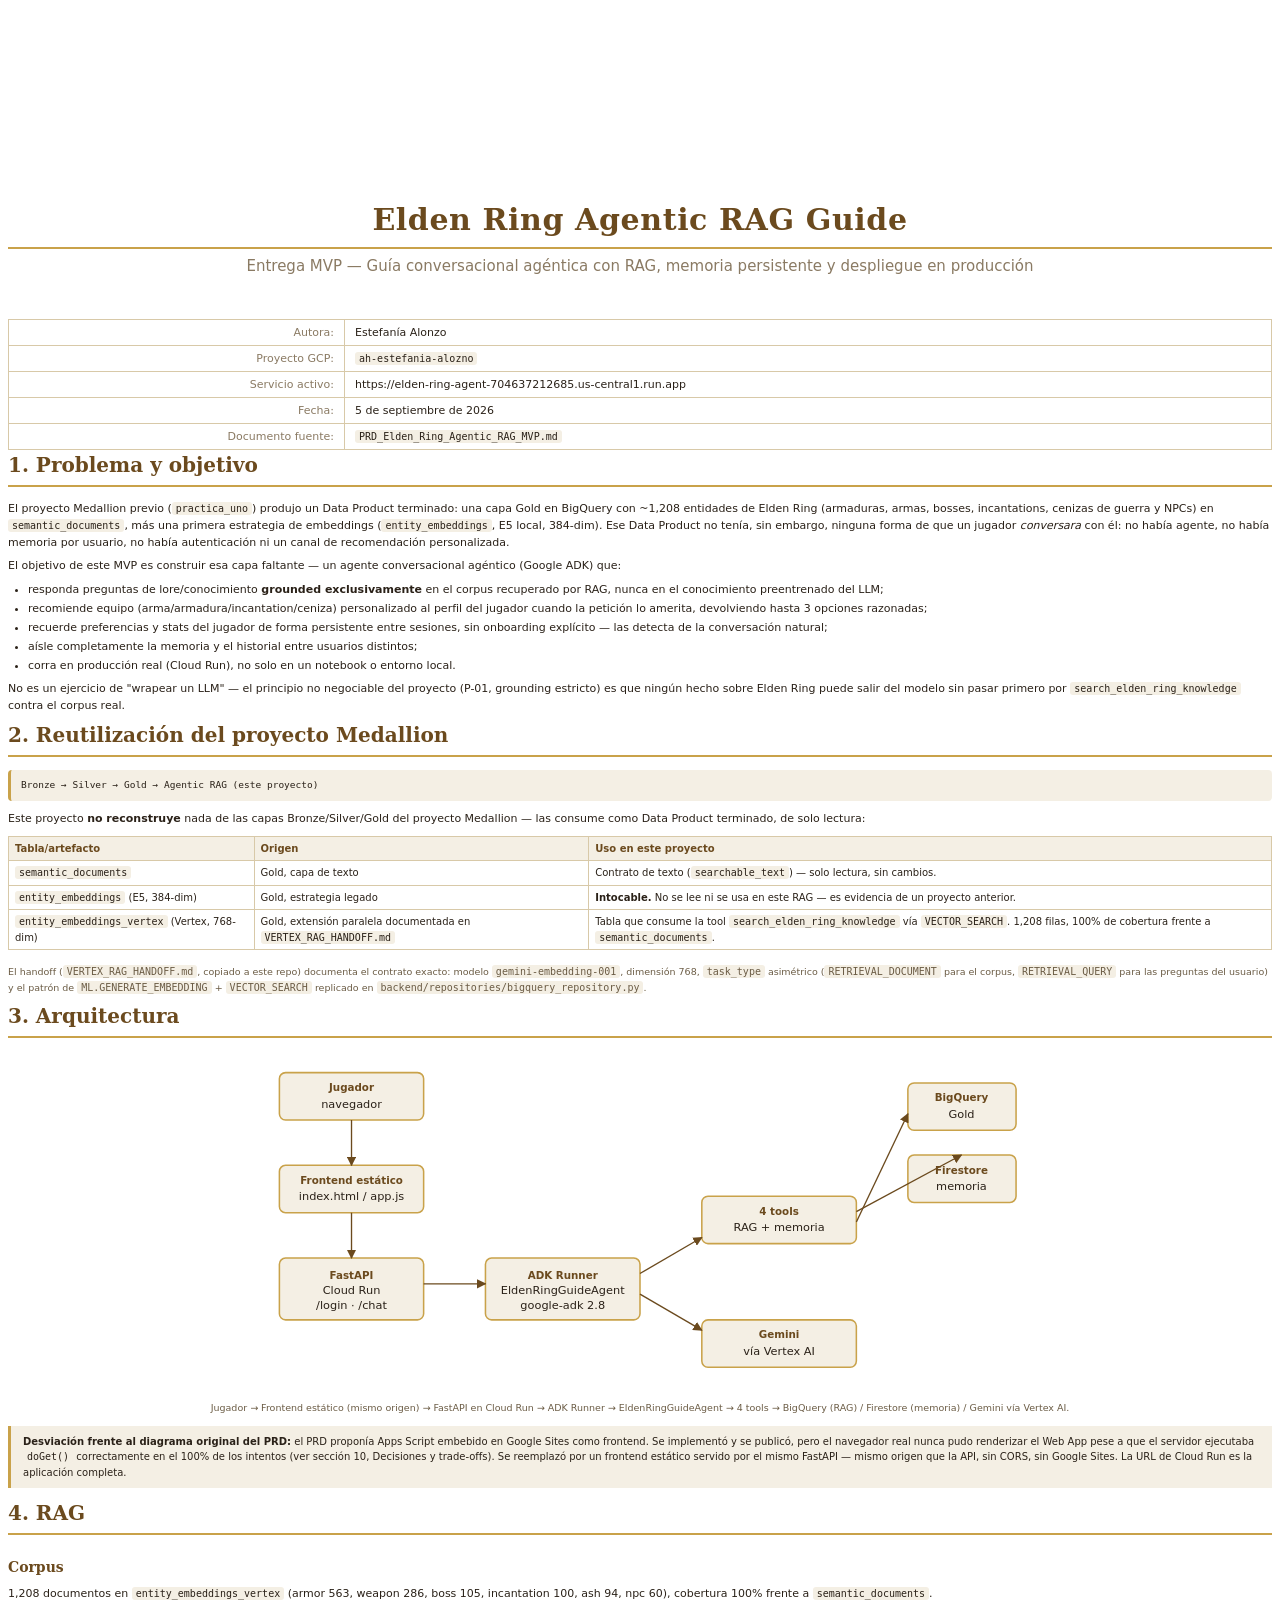
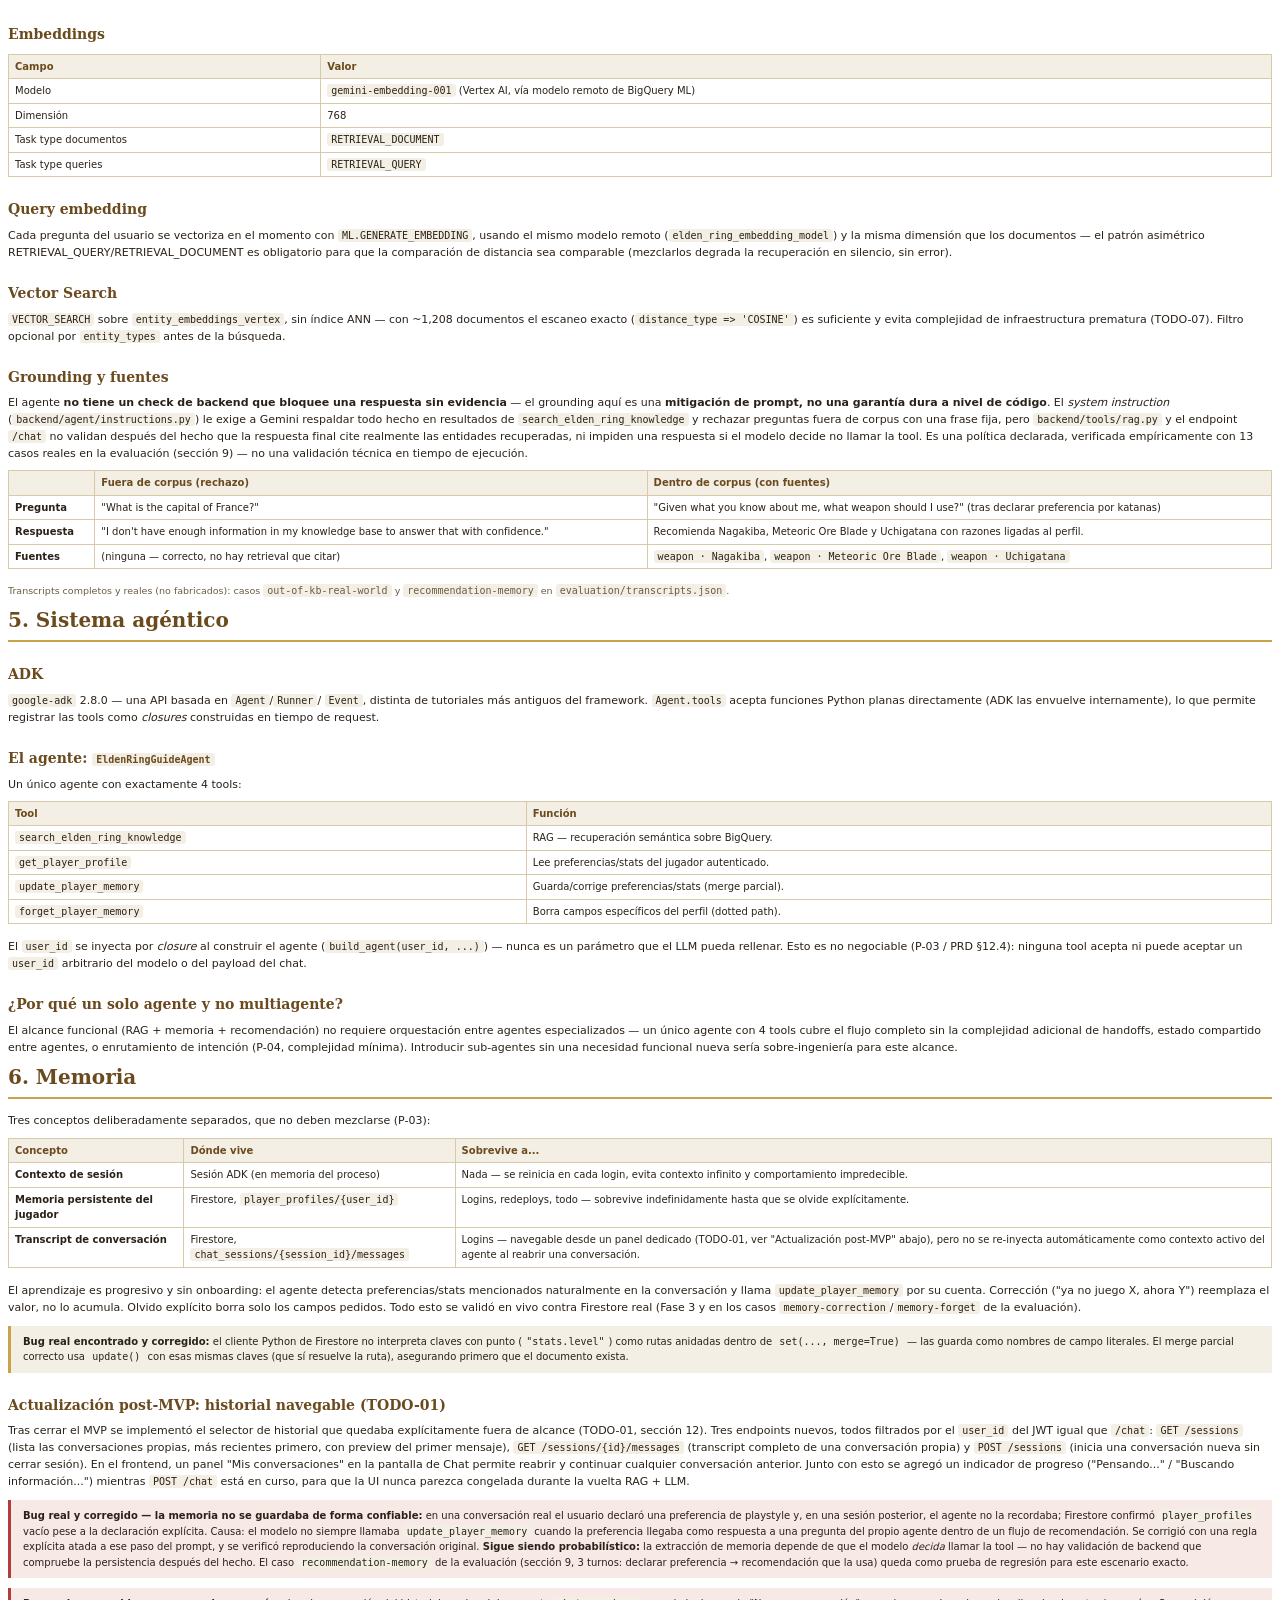
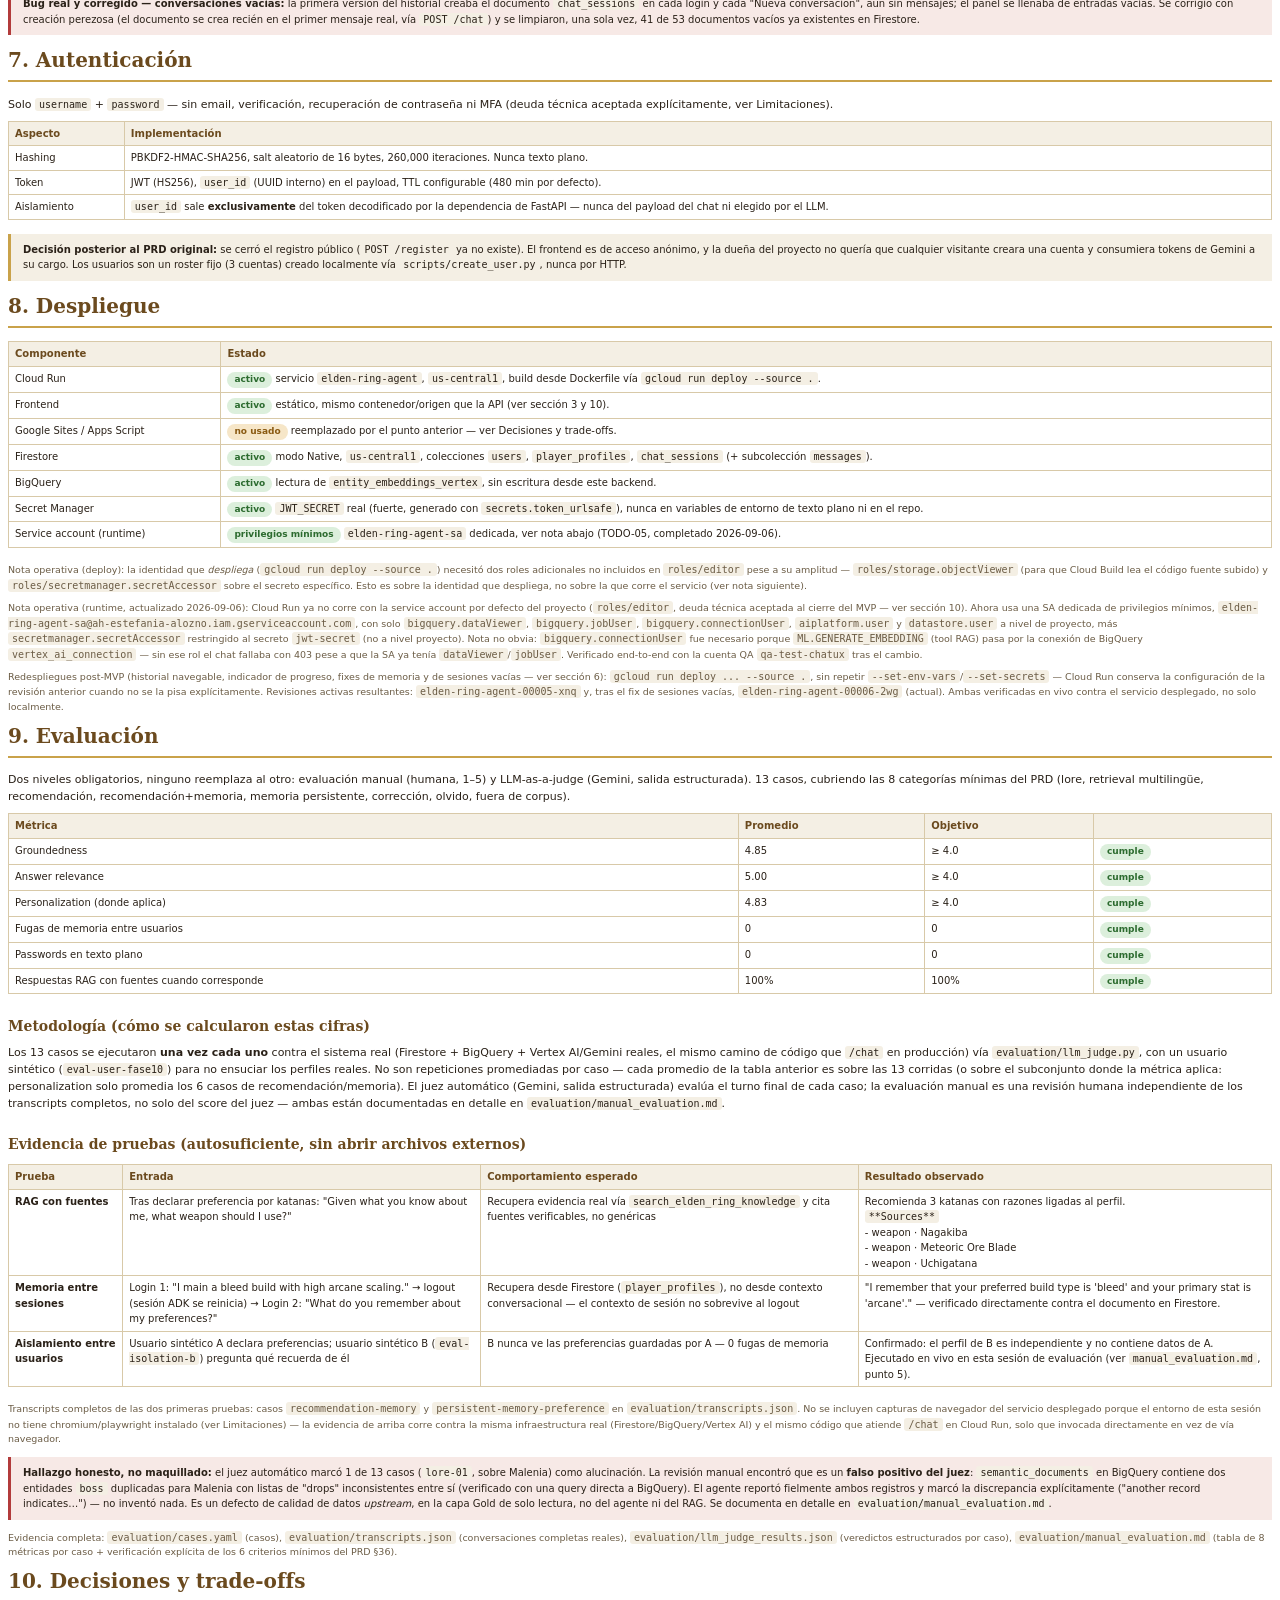
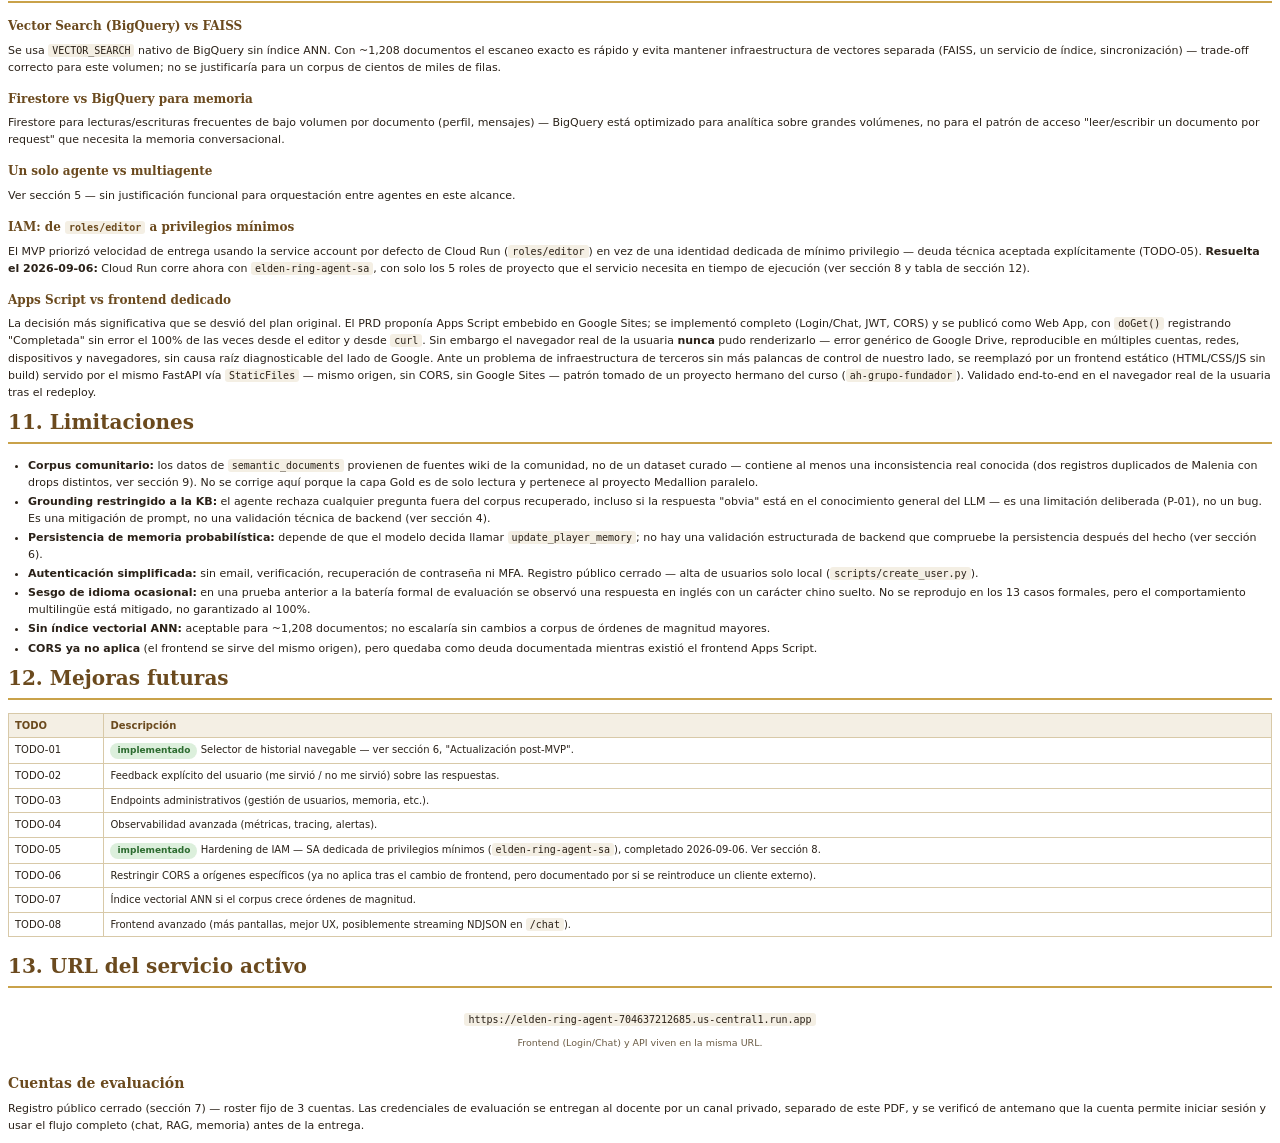
==== commit 912d6c9e: "Aplica el dictamen de mejoras al PDF de entrega: evidencia de RAG y grounding Responde a docs/dictam" ====
--- a/docs/entrega.html
+++ b/docs/entrega.html
@@ -51,7 +51,7 @@
     font-family: 'DejaVu Sans Mono', monospace; font-size: 9.5px;
     white-space: pre-wrap; border-left: 3px solid #c9a24a;
   }
-  table { border-collapse: collapse; width: 100%; margin: 8px 0 14px; font-size: 10px; }
+  table { border-collapse: collapse; width: 100%; margin: 8px 0 14px; font-size: 10px; page-break-inside: avoid; }
   th, td { border: 1px solid #d8c9a8; padding: 4px 6px; text-align: left; vertical-align: top; }
   th { background: #f4efe4; color: #6b4a1e; }
   .badge {
@@ -63,6 +63,7 @@
   .callout {
     background: #f4efe4; border-left: 3px solid #c9a24a;
     padding: 8px 12px; margin: 10px 0; font-size: 10px;
+    page-break-inside: avoid;
   }
   .callout.honest { border-left-color: #b23b3b; background: #f7e9e6; }
   .small { font-size: 9.5px; color: #6b5c45; }
@@ -80,7 +81,7 @@
     <tr><td>Autora:</td><td>Estefanía Alonzo</td></tr>
     <tr><td>Proyecto GCP:</td><td><code>ah-estefania-alozno</code></td></tr>
     <tr><td>Servicio activo:</td><td>https://elden-ring-agent-704637212685.us-central1.run.app</td></tr>
-    <tr><td>Fecha:</td><td>Septiembre 2026</td></tr>
+    <tr><td>Fecha:</td><td>5 de septiembre de 2026</td></tr>
     <tr><td>Documento fuente:</td><td><code>PRD_Elden_Ring_Agentic_RAG_MVP.md</code></td></tr>
   </table>
 </div>
@@ -225,7 +226,6 @@
 </div>
 
 <!-- ============ 4. RAG ============ -->
-<div class="page-break"></div>
 <h1>4. RAG</h1>
 
 <h2>Corpus</h2>
@@ -262,12 +262,40 @@
 
 <h2>Grounding y fuentes</h2>
 <p>
-El agente solo puede afirmar hechos respaldados por <code>search_elden_ring_knowledge</code>.
-Toda respuesta factual o de recomendación cierra con una sección <code>**Sources**</code>
-listando <code>entity_type · name</code> — nunca el <code>entity_id</code> interno ni el
-score/distancia. Ante evidencia insuficiente o irrelevante, el agente responde que no tiene
-información suficiente en su base de conocimiento, en vez de usar su conocimiento
-preentrenado (validado explícitamente en la evaluación, casos <code>out-of-kb-*</code>).
+El agente <strong>no tiene un check de backend que bloquee una respuesta sin evidencia</strong>
+— el grounding aquí es una <strong>mitigación de prompt, no una garantía dura a nivel de
+código</strong>. El <em>system instruction</em> (<code>backend/agent/instructions.py</code>)
+le exige a Gemini respaldar todo hecho en resultados de <code>search_elden_ring_knowledge</code>
+y rechazar preguntas fuera de corpus con una frase fija, pero <code>backend/tools/rag.py</code>
+y el endpoint <code>/chat</code> no validan después del hecho que la respuesta final cite
+realmente las entidades recuperadas, ni impiden una respuesta si el modelo decide no llamar la
+tool. Es una política declarada, verificada empíricamente con 13 casos reales en la evaluación
+(sección 9) — no una validación técnica en tiempo de ejecución.
+</p>
+
+<table>
+<tr><th></th><th>Fuera de corpus (rechazo)</th><th>Dentro de corpus (con fuentes)</th></tr>
+<tr>
+  <td><strong>Pregunta</strong></td>
+  <td>"What is the capital of France?"</td>
+  <td>"Given what you know about me, what weapon should I use?" (tras declarar preferencia
+      por katanas)</td>
+</tr>
+<tr>
+  <td><strong>Respuesta</strong></td>
+  <td>"I don't have enough information in my knowledge base to answer that with confidence."</td>
+  <td>Recomienda Nagakiba, Meteoric Ore Blade y Uchigatana con razones ligadas al perfil.</td>
+</tr>
+<tr>
+  <td><strong>Fuentes</strong></td>
+  <td>(ninguna — correcto, no hay retrieval que citar)</td>
+  <td><code>weapon · Nagakiba</code>, <code>weapon · Meteoric Ore Blade</code>,
+      <code>weapon · Uchigatana</code></td>
+</tr>
+</table>
+<p class="small">
+Transcripts completos y reales (no fabricados): casos <code>out-of-kb-real-world</code> y
+<code>recommendation-memory</code> en <code>evaluation/transcripts.json</code>.
 </p>
 
 <!-- ============ 5. SISTEMA AGÉNTICO ============ -->
@@ -308,7 +336,6 @@
 </p>
 
 <!-- ============ 6. MEMORIA ============ -->
-<div class="page-break"></div>
 <h1>6. Memoria</h1>
 
 <p>Tres conceptos deliberadamente separados, que no deben mezclarse (P-03):</p>
@@ -361,32 +388,25 @@
 </p>
 
 <div class="callout honest">
-<strong>Bug real encontrado y corregido — la memoria no se guardaba de forma confiable:</strong>
-el usuario declaró una preferencia de playstyle en una conversación real
-("agresivo, ligera, daño, no me interesa mucho usar hechizos") y, en una sesión posterior, el
-agente respondió que no recordaba nada de él. Verificado directamente contra Firestore: la
-colección <code>player_profiles</code> estaba completamente vacía pese a esa declaración
-explícita. Causa raíz: el <em>system instruction</em> le decía al modelo que detectara y
-persistiera preferencias, pero en la práctica el modelo usaba la preferencia como contexto de
-esa única respuesta y no siempre llamaba <code>update_player_memory</code> — sobre todo cuando
-la preferencia llegaba como respuesta a una pregunta del propio agente dentro de un flujo de
-recomendación. Se corrigió con una regla explícita y no ambigua en el prompt, atada al paso
-concreto del flujo de recomendación donde esto fallaba. Verificado en vivo reproduciendo la
-conversación original: ahora sí se crea el documento en <code>player_profiles</code> y una
-sesión nueva (login distinto) recupera la preferencia correctamente. Es una corrección de
-comportamiento de un LLM vía prompt, no una garantía dura a nivel de código.
+<strong>Bug real y corregido — la memoria no se guardaba de forma confiable:</strong> en una
+conversación real el usuario declaró una preferencia de playstyle y, en una sesión posterior,
+el agente no la recordaba; Firestore confirmó <code>player_profiles</code> vacío pese a la
+declaración explícita. Causa: el modelo no siempre llamaba <code>update_player_memory</code>
+cuando la preferencia llegaba como respuesta a una pregunta del propio agente dentro de un
+flujo de recomendación. Se corrigió con una regla explícita atada a ese paso del prompt, y se
+verificó reproduciendo la conversación original. <strong>Sigue siendo probabilístico:</strong>
+la extracción de memoria depende de que el modelo <em>decida</em> llamar la tool — no hay
+validación de backend que compruebe la persistencia después del hecho. El caso
+<code>recommendation-memory</code> de la evaluación (sección 9, 3 turnos: declarar preferencia
+→ recomendación que la usa) queda como prueba de regresión para este escenario exacto.
 </div>
 
 <div class="callout honest">
-<strong>Bug real encontrado y corregido — conversaciones vacías:</strong> la primera versión
-del historial navegable creaba el documento <code>chat_sessions</code> en Firestore de forma
-inmediata en cada login y en cada click de "Nueva conversación", incluso si el usuario nunca
-llegaba a escribir nada. El usuario lo notó tras minutos de uso real: el panel se llenaba de
-entradas sin mensaje. Se corrigió con creación perezosa — ambos puntos de entrada ahora solo
-generan un identificador de conversación; el documento se crea recién en <code>POST /chat</code>,
-la primera vez que ese identificador no existe, en el mismo turno del primer mensaje real. Se
-hizo además una limpieza puntual, una sola vez, de los <code>chat_sessions</code> vacíos que ya
-existían en Firestore real (41 de 53 documentos).
+<strong>Bug real y corregido — conversaciones vacías:</strong> la primera versión del historial
+creaba el documento <code>chat_sessions</code> en cada login y cada "Nueva conversación", aun
+sin mensajes; el panel se llenaba de entradas vacías. Se corrigió con creación perezosa (el
+documento se crea recién en el primer mensaje real, vía <code>POST /chat</code>) y se
+limpiaron, una sola vez, 41 de 53 documentos vacíos ya existentes en Firestore.
 </div>
 
 <!-- ============ 7. AUTENTICACIÓN ============ -->
@@ -413,7 +433,6 @@
 </div>
 
 <!-- ============ 8. DESPLIEGUE ============ -->
-<div class="page-break"></div>
 <h1>8. Despliegue</h1>
 
 <table>
@@ -434,14 +453,31 @@
   <tr><td>Secret Manager</td><td><span class="badge badge-ok">activo</span>
       <code>JWT_SECRET</code> real (fuerte, generado con <code>secrets.token_urlsafe</code>),
       nunca en variables de entorno de texto plano ni en el repo.</td></tr>
+  <tr><td>Service account (runtime)</td><td><span class="badge badge-ok">privilegios mínimos</span>
+      <code>elden-ring-agent-sa</code> dedicada, ver nota abajo (TODO-05, completado 2026-09-06).</td></tr>
 </table>
 
 <p class="small">
-Nota operativa: el IAM por defecto (<code>roles/editor</code> en la service account de Cloud
-Run) necesitó dos roles adicionales otorgados explícitamente —
-<code>roles/storage.objectViewer</code> (para que Cloud Build lea el código fuente subido) y
-<code>roles/secretmanager.secretAccessor</code> sobre el secreto específico — ninguno de los
-dos viene incluido en <code>roles/editor</code> pese a su amplitud.
+Nota operativa (deploy): la identidad que <em>despliega</em> (<code>gcloud run deploy --source
+.</code>) necesitó dos roles adicionales no incluidos en <code>roles/editor</code> pese a su
+amplitud — <code>roles/storage.objectViewer</code> (para que Cloud Build lea el código fuente
+subido) y <code>roles/secretmanager.secretAccessor</code> sobre el secreto específico. Esto es
+sobre la identidad que despliega, no sobre la que corre el servicio (ver nota siguiente).
+</p>
+
+<p class="small">
+Nota operativa (runtime, actualizado 2026-09-06): Cloud Run ya no corre con la service account
+por defecto del proyecto (<code>roles/editor</code>, deuda técnica aceptada al cierre del MVP —
+ver sección 10). Ahora usa una SA dedicada de privilegios mínimos,
+<code>elden-ring-agent-sa@ah-estefania-alozno.iam.gserviceaccount.com</code>, con solo
+<code>bigquery.dataViewer</code>, <code>bigquery.jobUser</code>,
+<code>bigquery.connectionUser</code>, <code>aiplatform.user</code> y <code>datastore.user</code>
+a nivel de proyecto, más <code>secretmanager.secretAccessor</code> restringido al secreto
+<code>jwt-secret</code> (no a nivel proyecto). Nota no obvia: <code>bigquery.connectionUser</code>
+fue necesario porque <code>ML.GENERATE_EMBEDDING</code> (tool RAG) pasa por la conexión de
+BigQuery <code>vertex_ai_connection</code> — sin ese rol el chat fallaba con 403 pese a que la
+SA ya tenía <code>dataViewer</code>/<code>jobUser</code>. Verificado end-to-end con la cuenta QA
+<code>qa-test-chatux</code> tras el cambio.
 </p>
 
 <p class="small">
@@ -473,6 +509,60 @@
   <tr><td>Passwords en texto plano</td><td>0</td><td>0</td><td><span class="badge badge-ok">cumple</span></td></tr>
   <tr><td>Respuestas RAG con fuentes cuando corresponde</td><td>100%</td><td>100%</td><td><span class="badge badge-ok">cumple</span></td></tr>
 </table>
+
+<h2>Metodología (cómo se calcularon estas cifras)</h2>
+<p>
+Los 13 casos se ejecutaron <strong>una vez cada uno</strong> contra el sistema real (Firestore +
+BigQuery + Vertex AI/Gemini reales, el mismo camino de código que <code>/chat</code> en
+producción) vía <code>evaluation/llm_judge.py</code>, con un usuario sintético
+(<code>eval-user-fase10</code>) para no ensuciar los perfiles reales. No son repeticiones
+promediadas por caso — cada promedio de la tabla anterior es sobre las 13 corridas (o sobre el
+subconjunto donde la métrica aplica: personalization solo promedia los 6 casos de
+recomendación/memoria). El juez automático (Gemini, salida estructurada) evalúa el turno final
+de cada caso; la evaluación manual es una revisión humana independiente de los transcripts
+completos, no solo del score del juez — ambas están documentadas en detalle en
+<code>evaluation/manual_evaluation.md</code>.
+</p>
+
+<h2>Evidencia de pruebas (autosuficiente, sin abrir archivos externos)</h2>
+<table>
+<tr><th>Prueba</th><th>Entrada</th><th>Comportamiento esperado</th><th>Resultado observado</th></tr>
+<tr>
+  <td><strong>RAG con fuentes</strong></td>
+  <td>Tras declarar preferencia por katanas: "Given what you know about me, what weapon
+      should I use?"</td>
+  <td>Recupera evidencia real vía <code>search_elden_ring_knowledge</code> y cita fuentes
+      verificables, no genéricas</td>
+  <td>Recomienda 3 katanas con razones ligadas al perfil.<br>
+      <code>**Sources**</code><br>- weapon · Nagakiba<br>- weapon · Meteoric Ore Blade<br>
+      - weapon · Uchigatana</td>
+</tr>
+<tr>
+  <td><strong>Memoria entre sesiones</strong></td>
+  <td>Login 1: "I main a bleed build with high arcane scaling." → logout (sesión ADK se
+      reinicia) → Login 2: "What do you remember about my preferences?"</td>
+  <td>Recupera desde Firestore (<code>player_profiles</code>), no desde contexto conversacional
+      — el contexto de sesión no sobrevive al logout</td>
+  <td>"I remember that your preferred build type is 'bleed' and your primary stat is
+      'arcane'." — verificado directamente contra el documento en Firestore.</td>
+</tr>
+<tr>
+  <td><strong>Aislamiento entre usuarios</strong></td>
+  <td>Usuario sintético A declara preferencias; usuario sintético B
+      (<code>eval-isolation-b</code>) pregunta qué recuerda de él</td>
+  <td>B nunca ve las preferencias guardadas por A — 0 fugas de memoria</td>
+  <td>Confirmado: el perfil de B es independiente y no contiene datos de A. Ejecutado en vivo
+      en esta sesión de evaluación (ver <code>manual_evaluation.md</code>, punto 5).</td>
+</tr>
+</table>
+<p class="small">
+Transcripts completos de las dos primeras pruebas: casos <code>recommendation-memory</code> y
+<code>persistent-memory-preference</code> en <code>evaluation/transcripts.json</code>. No se
+incluyen capturas de navegador del servicio desplegado porque el entorno de esta sesión no
+tiene chromium/playwright instalado (ver Limitaciones) — la evidencia de arriba corre contra la
+misma infraestructura real (Firestore/BigQuery/Vertex AI) y el mismo código que atiende
+<code>/chat</code> en Cloud Run, solo que invocada directamente en vez de vía navegador.
+</p>
 
 <div class="callout honest">
 <strong>Hallazgo honesto, no maquillado:</strong> el juez automático marcó 1 de 13 casos
@@ -495,7 +585,6 @@
 </p>
 
 <!-- ============ 10. DECISIONES Y TRADE-OFFS ============ -->
-<div class="page-break"></div>
 <h1>10. Decisiones y trade-offs</h1>
 
 <h3>Vector Search (BigQuery) vs FAISS</h3>
@@ -516,35 +605,28 @@
 <h3>Un solo agente vs multiagente</h3>
 <p>Ver sección 5 — sin justificación funcional para orquestación entre agentes en este alcance.</p>
 
-<h3>IAM amplio por velocidad</h3>
-<p>
-La service account de Cloud Run usa <code>roles/editor</code> (con dos roles extra
-otorgados a mano, ver sección 8) en vez de una service account dedicada de mínimo privilegio.
-Deuda técnica aceptada explícitamente para priorizar velocidad de entrega sobre superficie de
-IAM mínima (TODO-05 post-MVP).
+<h3>IAM: de <code>roles/editor</code> a privilegios mínimos</h3>
+<p>
+El MVP priorizó velocidad de entrega usando la service account por defecto de Cloud Run
+(<code>roles/editor</code>) en vez de una identidad dedicada de mínimo privilegio — deuda
+técnica aceptada explícitamente (TODO-05). <strong>Resuelta el 2026-09-06:</strong> Cloud Run
+corre ahora con <code>elden-ring-agent-sa</code>, con solo los 5 roles de proyecto que el
+servicio necesita en tiempo de ejecución (ver sección 8 y tabla de sección 12).
 </p>
 
 <h3>Apps Script vs frontend dedicado</h3>
 <p>
-Esta es la decisión más significativa que se desvió del plan original. El PRD proponía Apps
-Script embebido en Google Sites. Se implementó completo (Login/Chat, JWT, CORS), se publicó
-como Web App (<code>access: ANYONE_ANONYMOUS</code>, <code>executeAs: USER_DEPLOYING</code> —
-la única combinación válida para acceso público sin login de Google), y funcionaba
-perfectamente desde pruebas de servidor (<code>curl</code>, y las ejecuciones de
-<code>doGet()</code> en el editor de Apps Script siempre se registraron como "Completada" sin
-error). Sin embargo, el navegador real de la usuaria <strong>nunca</strong> pudo renderizar el
-Web App — mostraba un error genérico de Google Drive ("No se pudo abrir el archivo en este
-momento"), reproducible en múltiples cuentas, redes, dispositivos y navegadores (incluyendo
-incógnito), sin que se encontrara una causa raíz identificable del lado de Google.
-</p>
-<p>
-Ante un problema de infraestructura de terceros sin causa raíz diagnosticable y sin más
-palancas de control de nuestro lado, se decidió reemplazar Apps Script/Sites por un frontend
-estático (HTML/CSS/JS sin build) servido directamente por el mismo FastAPI vía
-<code>StaticFiles</code>, mismo origen que la API — patrón tomado de un proyecto hermano del
-mismo curso (<code>ah-grupo-fundador</code>). Esto eliminó por completo la superficie de falla
-(sin CORS, sin Google Sites, sin dependencia de la capa de serving de Apps Script) y se validó
-end-to-end en el navegador real de la usuaria tras el redeploy.
+La decisión más significativa que se desvió del plan original. El PRD proponía Apps Script
+embebido en Google Sites; se implementó completo (Login/Chat, JWT, CORS) y se publicó como Web
+App, con <code>doGet()</code> registrando "Completada" sin error el 100% de las veces desde el
+editor y desde <code>curl</code>. Sin embargo el navegador real de la usuaria
+<strong>nunca</strong> pudo renderizarlo — error genérico de Google Drive, reproducible en
+múltiples cuentas, redes, dispositivos y navegadores, sin causa raíz diagnosticable del lado de
+Google. Ante un problema de infraestructura de terceros sin más palancas de control de nuestro
+lado, se reemplazó por un frontend estático (HTML/CSS/JS sin build) servido por el mismo
+FastAPI vía <code>StaticFiles</code> — mismo origen, sin CORS, sin Google Sites — patrón tomado
+de un proyecto hermano del curso (<code>ah-grupo-fundador</code>). Validado end-to-end en el
+navegador real de la usuaria tras el redeploy.
 </p>
 
 <!-- ============ 11. LIMITACIONES ============ -->
@@ -557,7 +639,11 @@
     proyecto Medallion paralelo.</li>
   <li><strong>Grounding restringido a la KB:</strong> el agente rechaza cualquier pregunta
     fuera del corpus recuperado, incluso si la respuesta "obvia" está en el conocimiento
-    general del LLM — es una limitación deliberada (P-01), no un bug.</li>
+    general del LLM — es una limitación deliberada (P-01), no un bug. Es una mitigación de
+    prompt, no una validación técnica de backend (ver sección 4).</li>
+  <li><strong>Persistencia de memoria probabilística:</strong> depende de que el modelo decida
+    llamar <code>update_player_memory</code>; no hay una validación estructurada de backend que
+    compruebe la persistencia después del hecho (ver sección 6).</li>
   <li><strong>Autenticación simplificada:</strong> sin email, verificación, recuperación de
     contraseña ni MFA. Registro público cerrado — alta de usuarios solo local
     (<code>scripts/create_user.py</code>).</li>
@@ -565,8 +651,6 @@
     evaluación se observó una respuesta en inglés con un carácter chino suelto. No se
     reprodujo en los 13 casos formales, pero el comportamiento multilingüe está mitigado, no
     garantizado al 100%.</li>
-  <li><strong>Deuda técnica de IAM:</strong> service account con <code>roles/editor</code> en
-    vez de una identidad de mínimo privilegio dedicada (ver sección 10).</li>
   <li><strong>Sin índice vectorial ANN:</strong> aceptable para ~1,208 documentos; no
     escalaría sin cambios a corpus de órdenes de magnitud mayores.</li>
   <li><strong>CORS ya no aplica</strong> (el frontend se sirve del mismo origen), pero
@@ -578,10 +662,12 @@
 <table>
   <tr><th>TODO</th><th>Descripción</th></tr>
   <tr><td>TODO-01</td><td><span class="badge badge-ok">implementado</span> Selector de historial navegable — ver sección 6, "Actualización post-MVP".</td></tr>
-  <tr><td>TODO-02</td><td>Feedback explícito del usuario (👍/👎) sobre las respuestas.</td></tr>
+  <tr><td>TODO-02</td><td>Feedback explícito del usuario (me sirvió / no me sirvió) sobre las respuestas.</td></tr>
   <tr><td>TODO-03</td><td>Endpoints administrativos (gestión de usuarios, memoria, etc.).</td></tr>
   <tr><td>TODO-04</td><td>Observabilidad avanzada (métricas, tracing, alertas).</td></tr>
-  <tr><td>TODO-05</td><td>Hardening de IAM: service account dedicada de mínimo privilegio.</td></tr>
+  <tr><td>TODO-05</td><td><span class="badge badge-ok">implementado</span> Hardening de IAM —
+      SA dedicada de privilegios mínimos (<code>elden-ring-agent-sa</code>), completado
+      2026-09-06. Ver sección 8.</td></tr>
   <tr><td>TODO-06</td><td>Restringir CORS a orígenes específicos (ya no aplica tras el cambio de frontend, pero documentado por si se reintroduce un cliente externo).</td></tr>
   <tr><td>TODO-07</td><td>Índice vectorial ANN si el corpus crece órdenes de magnitud.</td></tr>
   <tr><td>TODO-08</td><td>Frontend avanzado (más pantallas, mejor UX, posiblemente streaming NDJSON en <code>/chat</code>).</td></tr>
@@ -593,8 +679,15 @@
   <code>https://elden-ring-agent-704637212685.us-central1.run.app</code>
 </p>
 <p class="small" style="text-align:center;">
-  Frontend (Login/Chat) y API viven en la misma URL. Roster de acceso: 3 cuentas
-  pre-aprobadas (credenciales fuera de este documento).
+  Frontend (Login/Chat) y API viven en la misma URL.
+</p>
+
+<h2>Cuentas de evaluación</h2>
+<p>
+Registro público cerrado (sección 7) — roster fijo de 3 cuentas. Las credenciales de
+evaluación se entregan al docente por un canal privado, separado de este PDF, y se verificó de
+antemano que la cuenta permite iniciar sesión y usar el flujo completo (chat, RAG, memoria)
+antes de la entrega.
 </p>
 
 </body>
